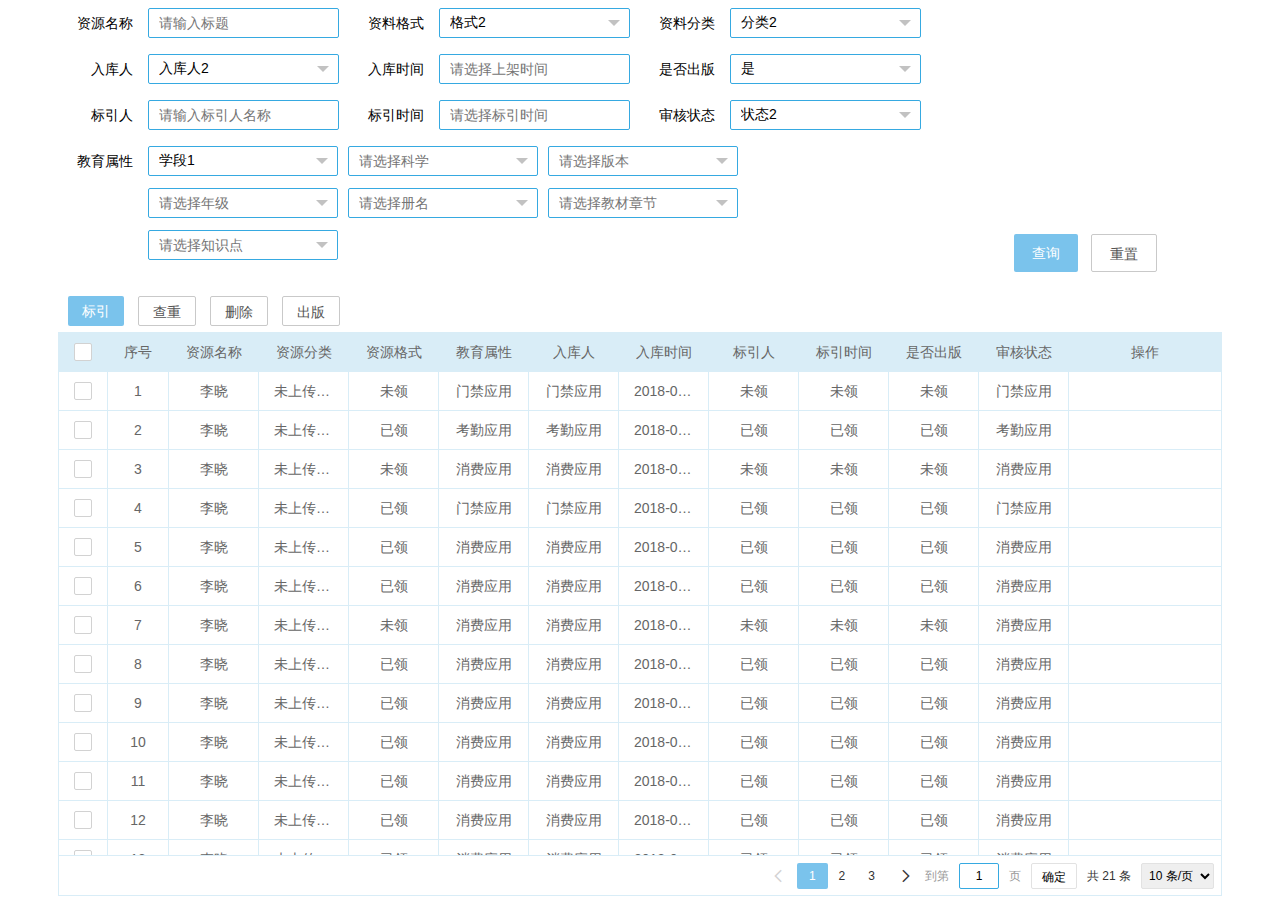
==== page/resourceJg.html @ ce1d3924 "Initial commit" ====
<!DOCTYPE html>
<html lang="en">
<head>
    <meta charset="UTF-8">
    <title>资源加工</title>
    <link rel="stylesheet" href="//at.alicdn.com/t/font_1492202_ne7g262sz6.css">
    <link rel="stylesheet" href="../css/layui.css"/>
    <link rel="stylesheet" href="../css/common.css"/>
    <style>
        body{
            overflow: hidden;
        }
        .table-content{
            padding: 0 50px;
        }
        .layui-form-item{
            margin-bottom: 0px;
        }
        .dFlex{
            display: flex;
        }
        .dFlex .flexOne{
            flex: 1;
        }
        .dFlex .flexOne .layui-input-inline{
            margin-bottom: 12px;
        }
        .search-div{
            position: relative;
            background: #fff;
            padding: 8px;
        }
        .tableDiv{
            background: #fff;
            padding: 0 8px;
        }
        .search-btn{
            text-align: center;
            position: absolute;
            width: 25%;
            bottom: 8px;
            right: 0;
        }
        .table-cz-btn{
            margin: 0 3px;
        }
        .iconarrow-double-up-class i,.iconarrow-double-down i{
            font-size: 20px;
            color: #999;
            vertical-align: middle;
            margin-right: 6px;
        }
        .iconarrow-double-down-class{
            display: none;
        }
        .layui-table-view,.layui-table{
            margin: 0;
        }
        .cz-btn{
            text-align: left;
            margin-top: 10px;
            background: #fff;
            padding: 6px 10px;
        }
        .cz-btn button.layui-btn{
            height: 30px;
            line-height: 30px;
            padding: 0 14px;
        }
    </style>
</head>
<body>
<div class="layui-tab-item layui-show">
    <div class="table-content ">
        <form class="layui-form layui-row" action="">
        <div class="search-div layui-row">
            <div class="layui-col-md9 layui-col-space10">
                    <div class="layui-col-md4">
                        <div class="layui-form-item">
                            <label class="layui-form-label">资源名称</label>
                            <div class="layui-input-block">
                                <input type="text" name="title" autocomplete="off" placeholder="请输入标题" class="layui-input">
                            </div>
                        </div>
                    </div>
                    <div class="layui-col-md4">
                        <div class="layui-form-item">
                            <label class="layui-form-label">资料格式</label>
                            <div class="layui-input-block">
                                <select name="interest" lay-filter="format">
                                    <option value=""></option>
                                    <option value="0">格式1</option>
                                    <option value="1" selected="">格式2</option>
                                    <option value="2">格式3</option>
                                    <option value="3">格式4</option>
                                    <option value="4">格式5</option>
                                </select>
                            </div>
                        </div>
                    </div>
                    <div class="layui-col-md4">
                        <div class="layui-form-item">
                            <label class="layui-form-label">资料分类</label>
                            <div class="layui-input-block">
                                <select name="interest" lay-filter="type">
                                    <option value=""></option>
                                    <option value="0">分类1</option>
                                    <option value="1" selected="">分类2</option>
                                    <option value="2">分类3</option>
                                    <option value="3">分类4</option>
                                    <option value="4">分类5</option>
                                </select>
                            </div>
                        </div>
                    </div>
                    <div class="layui-col-space10 clearfix form-hide">
                        <div class="layui-col-md4">
                            <div class="layui-form-item">
                                <label class="layui-form-label">入库人</label>
                                <div class="layui-input-block">
                                    <select name="interest" lay-filter="agent">
                                        <option value=""></option>
                                        <option value="0">入库人1</option>
                                        <option value="1" selected="">入库人2</option>
                                        <option value="2">入库人3</option>
                                        <option value="3">入库人4</option>
                                        <option value="4">入库人5</option>
                                    </select>
                                </div>
                            </div>
                        </div>
                        <div class="layui-col-md4">
                            <div class="layui-form-item">
                                <label class="layui-form-label">入库时间</label>
                                <div class="layui-input-block">
                                    <input type="text" name="date" placeholder="请选择上架时间" id="date1" autocomplete="off" class="layui-input">
                                </div>
                            </div>
                        </div>
                        <div class="layui-col-md4">
                            <div class="layui-form-item">
                                <label class="layui-form-label">是否出版</label>
                                <div class="layui-input-block">
                                    <select name="interest" lay-filter="examineState">
                                        <option value="">请选择</option>
                                        <option value="0" selected="">是</option>
                                        <option value="1">否</option>
                                    </select>
                                </div>
                            </div>
                        </div>
                        <div class="layui-col-md4">
                            <div class="layui-form-item">
                                <label class="layui-form-label">标引人</label>
                                <div class="layui-input-block">
                                    <input type="text" placeholder="请输入标引人名称" autocomplete="off" class="layui-input">
                                </div>
                            </div>
                        </div>
                        <div class="layui-col-md4">
                            <div class="layui-form-item">
                                <label class="layui-form-label">标引时间</label>
                                <div class="layui-input-block">
                                    <input type="text" name="date2" placeholder="请选择标引时间" id="date2" autocomplete="off" class="layui-input">
                                </div>
                            </div>
                        </div>
                        <div class="layui-col-md4">
                            <div class="layui-form-item">
                                <label class="layui-form-label">审核状态</label>
                                <div class="layui-input-block">
                                    <select name="interest" lay-filter="examineState">
                                        <option value=""></option>
                                        <option value="0">状态1</option>
                                        <option value="1" selected="">状态2</option>
                                        <option value="2">状态3</option>
                                        <option value="3">状态4</option>
                                        <option value="4">状态5</option>
                                    </select>
                                </div>
                            </div>
                        </div>
                        <div class="layui-col-md12">
                            <div class="layui-form-item dFlex">
                                <label class="layui-form-label">教育属性</label>
                                <div class="flexOne">
                                    <div class="layui-input-inline">
                                        <select name="quiz1">
                                            <option value="">请选择学段</option>
                                            <option value="1" selected="">学段1</option>
                                            <option value="2">学段2</option>
                                            <option value="3">学段3</option>
                                        </select>
                                    </div>
                                    <div class="layui-input-inline">
                                        <select name="quiz2">
                                            <option value="">请选择科学</option>
                                            <option value="1">科学1</option>
                                            <option value="2" disabled="">科学2</option>
                                            <option value="3">科学3</option>
                                            <option value="4">科学4</option>
                                            <option value="5">科学5</option>
                                        </select>
                                    </div>
                                    <div class="layui-input-inline">
                                        <select name="quiz3">
                                            <option value="">请选择版本</option>
                                            <option value="1">版本1</option>
                                            <option value="2">版本2</option>
                                            <option value="3">版本3</option>
                                        </select>
                                    </div>
                                    <div class="layui-input-inline">
                                        <select name="quiz4">
                                            <option value="">请选择年级</option>
                                            <option value="1">年级1</option>
                                            <option value="2">年级2</option>
                                            <option value="3">年级3</option>
                                        </select>
                                    </div>
                                    <div class="layui-input-inline">
                                        <select name="quiz5">
                                            <option value="">请选择册名</option>
                                            <option value="1">册名1</option>
                                            <option value="2">册名2</option>
                                            <option value="3">册名3</option>
                                        </select>
                                    </div>
                                    <div class="layui-input-inline">
                                        <select name="quiz6">
                                            <option value="">请选择教材章节</option>
                                            <option value="1">教材章节1</option>
                                            <option value="2">教材章节2</option>
                                            <option value="3">教材章节3</option>
                                        </select>
                                    </div>
                                    <div class="layui-input-inline">
                                        <select name="quiz7">
                                            <option value="">请选择知识点</option>
                                            <option value="1">知识点1</option>
                                            <option value="2">知识点2</option>
                                            <option value="3">知识点3</option>
                                        </select>
                                    </div>
                                </div>
                            </div>
                        </div>
                    </div>
            </div>
            <div class="search-btn layui-col-md3">
                <a href="javascript:void(0);" class="iconarrow-double-up-class"><i class="iconfont iconarrow-double-up"></i></a>
                <a href="javascript:void(0);" class="iconarrow-double-down-class"><i class="iconfont iconarrow-double-down"></i></a>
                <button type="submit" class="layui-btn layui-btn-normal" lay-submit="" lay-filter="demo1">查询</button>
                <button type="reset" class="layui-btn layui-btn-primary">重置</button>
            </div>
        </div>
        </form>
        <div class="tableDiv">
            <div class="cz-btn">
                <button type="button" class="layui-btn layui-btn-normal" id="by-btn">标引</button>
                <button type="button" class="layui-btn layui-btn-primary">查重</button>
                <button type="button" class="layui-btn layui-btn-primary" id="sc-btn">删除</button>
                <button type="button" class="layui-btn layui-btn-primary">出版</button>
            </div>
            <table id="layui-table" lay-filter="tableBox"  class="layui-table"></table>
        </div>
    </div>
</div>
<script src="../layui.all.js" charset="utf-8"></script>
<script src="../js/common.js" type="text/javascript" charset="utf-8"></script>
<script src="../js/jquery-1.4.4.min.js" type="text/javascript"></script>
<script type="text/html" id="barDemo">
    <a class="table-cz-btn" lay-event="select" onclick="toDetail()">
        <i class="iconfont iconxiangqing" title="详情" style="color: #51B4E4;font-size: 18px;vertical-align: middle"></i>
    </a>
    <a class="table-cz-btn" lay-event="select">
        <i class="iconfont iconyulan" title="预览" style="color: #51B4E4;font-size: 18px;vertical-align: middle"></i>
    </a>
</script>
<script>
    layui.use(['jquery', 'layer'], function(){
        var $ = layui.jquery //重点处
            ,form = layui.form
            ,layer = layui.layer
            ,layedit = layui.layedit
            ,element = layui.element
            ,table = layui.table  //表格，注意此处table必须是全局变量
            ,laydate = layui.laydate;
        //日期选择
        laydate.render({
            elem: '#date1'
            ,range:true
        });
        laydate.render({
            elem: '#date2'
            ,range:true
        });
        //表格参数
        var arr = [[
            {type:'checkbox'}
            ,{field: 'id', title: '序号',width:60}
            ,{field: 'name', title: '资源名称'}
            ,{field: 'status3', title: '资源分类'}
            ,{field: 'ylwl', title: '资源格式'}
            ,{field: 'ssyy', title: '教育属性'}
            ,{field: 'ssyy', title: '入库人'}
            ,{field: 'time', title: '入库时间'}
            ,{field: 'ylwl', title: '标引人'}
            ,{field: 'ylwl', title: '标引时间'}
            ,{field: 'ylwl', title: '是否出版'}
            ,{field: 'ssyy', title: '审核状态'}
            ,{fixed: 'right', title:'操作', width:150, align:'center', toolbar: '#barDemo'} //这里的toolbar值是模板元素的选择器
        ]];
        var limitArr =[10,20,30];
        var urls = '../tableJson.js';
        com.tableRender('#layui-table','tableId','full-53',limitArr,urls,arr);//加载表格,注意tableId是自定义的，在表格重载需要！！
        getHeight()

        //复选方法监听    自定义数组
        var ids = null;
        var flag = true
        table.on('checkbox(tableBox)', function(obj){
            if (flag){
                ids = $(".layui-laypage-limits").find("option:selected").val()
                flag = false
            }
            if(obj.checked==true){
                if(obj.type=='all'){
                    ids = $(".layui-laypage-limits").find("option:selected").val()
                    $("#by-btn").text("批量标引")
                    $("#sc-btn").text("批量删除")
                }else{
                    if (ids <= 0){
                        $("#by-btn").text("标引")
                        $("#sc-btn").text("删除")
                    } else{
                        $("#by-btn").text("批量标引")
                        $("#sc-btn").text("批量删除")
                    }
                    ids++
                }
            }else{
                if(obj.type=='all'){
                    ids = 0
                    $("#by-btn").text("标引")
                    $("#sc-btn").text("删除")
                }else{
                    ids--
                    console.log(ids)
                    if (ids >= 2){
                        $("#by-btn").text("批量标引")
                        $("#sc-btn").text("批量删除")
                    } else {
                        $("#by-btn").text("标引")
                        $("#sc-btn").text("删除")
                    }

                }
            }
        });
        //标引
        $("#by-btn").click(function(){
            var checkStatus = table.checkStatus('tableId');
            if(checkStatus.data == null || checkStatus.data == ""){
                parent.layer.msg('请选择至少一个数据进行标引',{icon: 5,anim: 6,time:2000});
                return false;
            }
            var id = checkStatus.data[0].id;
            var index = parent.layer.open({
                type:2,
                title:'标引',
                resize:false,//禁止拉伸
                area: ['80%', '78%'], //宽高
                content: "./page/auditProcess/firstTria.html"
            });
            parent.index_  = index;//传给子页面的值index
            parent.id_ = checkStatus.data[0].id;//传给子页面的数据id！！！！
        })
        //伸缩箭头
        $("body").on("click",'.iconarrow-double-up-class',function () {
            $(".form-hide").hide()
            $(this).hide()
            $(".iconarrow-double-down-class").show()
            getHeight()
        })
        $("body").on("click",'.iconarrow-double-down-class',function () {
            $(".form-hide").show()
            $(this).hide()
            $(".iconarrow-double-up-class").show()
            getHeight()
        })
        $(window).resize(function () {
            getHeight()
        })
    });
    function toDetail(){
        com.openMore("详情","./page/detail/detail.html",['80%', '80%'],"tableId");
    }
    //页面高度适配
    function getHeight() {
        $(".tableDiv .layui-table-view").height($(window).height()-72-$(".search-div").height());//表格高度
        $(".tableDiv .layui-table-view .layui-table-box").height($(window).height()-114-$(".search-div").height());//表格高度
        $(".tableDiv .layui-table-view .layui-table-body").height($(window).height()-150-$(".search-div").height());//表格高度
    }
</script>
</body>
</html>
---- css/layui.css ----
/** layui-v2.5.5 MIT License By https://www.layui.com */
 .layui-inline,img{display:inline-block;vertical-align:middle}h1,h2,h3,h4,h5,h6{font-weight:400}.layui-edge,.layui-header,.layui-inline,.layui-main{position:relative}.layui-body,.layui-edge,.layui-elip{overflow:hidden}.layui-btn,.layui-edge,.layui-inline,img{vertical-align:middle}.layui-btn,.layui-disabled,.layui-icon,.layui-unselect{-moz-user-select:none;-webkit-user-select:none;-ms-user-select:none}.layui-elip,.layui-form-checkbox span,.layui-form-pane .layui-form-label{text-overflow:ellipsis;white-space:nowrap}.layui-breadcrumb,.layui-tree-btnGroup{visibility:hidden}blockquote,body,button,dd,div,dl,dt,form,h1,h2,h3,h4,h5,h6,input,li,ol,p,pre,td,textarea,th,ul{margin:0;padding:0;-webkit-tap-highlight-color:rgba(0,0,0,0)}a:active,a:hover{outline:0}img{border:none}li{list-style:none}table{border-collapse:collapse;border-spacing:0}h4,h5,h6{font-size:100%}button,input,optgroup,option,select,textarea{font-family:inherit;font-size:inherit;font-style:inherit;font-weight:inherit;outline:0}pre{white-space:pre-wrap;white-space:-moz-pre-wrap;white-space:-pre-wrap;white-space:-o-pre-wrap;word-wrap:break-word}body{line-height:24px;font:14px Helvetica Neue,Helvetica,PingFang SC,Tahoma,Arial,sans-serif}hr{height:1px;margin:10px 0;border:0;clear:both}a{color:#333;text-decoration:none}a:hover{color:#777}a cite{font-style:normal;*cursor:pointer}.layui-border-box,.layui-border-box *{box-sizing:border-box}.layui-box,.layui-box *{box-sizing:content-box}.layui-clear{clear:both;*zoom:1}.layui-clear:after{content:'\20';clear:both;*zoom:1;display:block;height:0}.layui-inline{*display:inline;*zoom:1}.layui-edge{display:inline-block;width:0;height:0;border-width:6px;border-style:dashed;border-color:transparent}.layui-edge-top{top:-4px;border-bottom-color:#999;border-bottom-style:solid}.layui-edge-right{border-left-color:#999;border-left-style:solid}.layui-edge-bottom{top:2px;border-top-color:#999;border-top-style:solid}.layui-edge-left{border-right-color:#999;border-right-style:solid}.layui-disabled,.layui-disabled:hover{color:#d2d2d2!important;cursor:not-allowed!important}.layui-circle{border-radius:100%}.layui-show{display:block!important}.layui-hide{display:none!important}@font-face{font-family:layui-icon;src:url(../font/iconfont.eot?v=250);src:url(../font/iconfont.eot?v=250#iefix) format('embedded-opentype'),url(../font/iconfont.woff2?v=250) format('woff2'),url(../font/iconfont.woff?v=250) format('woff'),url(../font/iconfont.ttf?v=250) format('truetype'),url(../font/iconfont.svg?v=250#layui-icon) format('svg')}.layui-icon{font-family:layui-icon!important;font-size:16px;font-style:normal;-webkit-font-smoothing:antialiased;-moz-osx-font-smoothing:grayscale}.layui-icon-reply-fill:before{content:"\e611"}.layui-icon-set-fill:before{content:"\e614"}.layui-icon-menu-fill:before{content:"\e60f"}.layui-icon-search:before{content:"\e615"}.layui-icon-share:before{content:"\e641"}.layui-icon-set-sm:before{content:"\e620"}.layui-icon-engine:before{content:"\e628"}.layui-icon-close:before{content:"\1006"}.layui-icon-close-fill:before{content:"\1007"}.layui-icon-chart-screen:before{content:"\e629"}.layui-icon-star:before{content:"\e600"}.layui-icon-circle-dot:before{content:"\e617"}.layui-icon-chat:before{content:"\e606"}.layui-icon-release:before{content:"\e609"}.layui-icon-list:before{content:"\e60a"}.layui-icon-chart:before{content:"\e62c"}.layui-icon-ok-circle:before{content:"\1005"}.layui-icon-layim-theme:before{content:"\e61b"}.layui-icon-table:before{content:"\e62d"}.layui-icon-right:before{content:"\e602"}.layui-icon-left:before{content:"\e603"}.layui-icon-cart-simple:before{content:"\e698"}.layui-icon-face-cry:before{content:"\e69c"}.layui-icon-face-smile:before{content:"\e6af"}.layui-icon-survey:before{content:"\e6b2"}.layui-icon-tree:before{content:"\e62e"}.layui-icon-upload-circle:before{content:"\e62f"}.layui-icon-add-circle:before{content:"\e61f"}.layui-icon-download-circle:before{content:"\e601"}.layui-icon-templeate-1:before{content:"\e630"}.layui-icon-util:before{content:"\e631"}.layui-icon-face-surprised:before{content:"\e664"}.layui-icon-edit:before{content:"\e642"}.layui-icon-speaker:before{content:"\e645"}.layui-icon-down:before{content:"\e61a"}.layui-icon-file:before{content:"\e621"}.layui-icon-layouts:before{content:"\e632"}.layui-icon-rate-half:before{content:"\e6c9"}.layui-icon-add-circle-fine:before{content:"\e608"}.layui-icon-prev-circle:before{content:"\e633"}.layui-icon-read:before{content:"\e705"}.layui-icon-404:before{content:"\e61c"}.layui-icon-carousel:before{content:"\e634"}.layui-icon-help:before{content:"\e607"}.layui-icon-code-circle:before{content:"\e635"}.layui-icon-water:before{content:"\e636"}.layui-icon-username:before{content:"\e66f"}.layui-icon-find-fill:before{content:"\e670"}.layui-icon-about:before{content:"\e60b"}.layui-icon-location:before{content:"\e715"}.layui-icon-up:before{content:"\e619"}.layui-icon-pause:before{content:"\e651"}.layui-icon-date:before{content:"\e637"}.layui-icon-layim-uploadfile:before{content:"\e61d"}.layui-icon-delete:before{content:"\e640"}.layui-icon-play:before{content:"\e652"}.layui-icon-top:before{content:"\e604"}.layui-icon-friends:before{content:"\e612"}.layui-icon-refresh-3:before{content:"\e9aa"}.layui-icon-ok:before{content:"\e605"}.layui-icon-layer:before{content:"\e638"}.layui-icon-face-smile-fine:before{content:"\e60c"}.layui-icon-dollar:before{content:"\e659"}.layui-icon-group:before{content:"\e613"}.layui-icon-layim-download:before{content:"\e61e"}.layui-icon-picture-fine:before{content:"\e60d"}.layui-icon-link:before{content:"\e64c"}.layui-icon-diamond:before{content:"\e735"}.layui-icon-log:before{content:"\e60e"}.layui-icon-rate-solid:before{content:"\e67a"}.layui-icon-fonts-del:before{content:"\e64f"}.layui-icon-unlink:before{content:"\e64d"}.layui-icon-fonts-clear:before{content:"\e639"}.layui-icon-triangle-r:before{content:"\e623"}.layui-icon-circle:before{content:"\e63f"}.layui-icon-radio:before{content:"\e643"}.layui-icon-align-center:before{content:"\e647"}.layui-icon-align-right:before{content:"\e648"}.layui-icon-align-left:before{content:"\e649"}.layui-icon-loading-1:before{content:"\e63e"}.layui-icon-return:before{content:"\e65c"}.layui-icon-fonts-strong:before{content:"\e62b"}.layui-icon-upload:before{content:"\e67c"}.layui-icon-dialogue:before{content:"\e63a"}.layui-icon-video:before{content:"\e6ed"}.layui-icon-headset:before{content:"\e6fc"}.layui-icon-cellphone-fine:before{content:"\e63b"}.layui-icon-add-1:before{content:"\e654"}.layui-icon-face-smile-b:before{content:"\e650"}.layui-icon-fonts-html:before{content:"\e64b"}.layui-icon-form:before{content:"\e63c"}.layui-icon-cart:before{content:"\e657"}.layui-icon-camera-fill:before{content:"\e65d"}.layui-icon-tabs:before{content:"\e62a"}.layui-icon-fonts-code:before{content:"\e64e"}.layui-icon-fire:before{content:"\e756"}.layui-icon-set:before{content:"\e716"}.layui-icon-fonts-u:before{content:"\e646"}.layui-icon-triangle-d:before{content:"\e625"}.layui-icon-tips:before{content:"\e702"}.layui-icon-picture:before{content:"\e64a"}.layui-icon-more-vertical:before{content:"\e671"}.layui-icon-flag:before{content:"\e66c"}.layui-icon-loading:before{content:"\e63d"}.layui-icon-fonts-i:before{content:"\e644"}.layui-icon-refresh-1:before{content:"\e666"}.layui-icon-rmb:before{content:"\e65e"}.layui-icon-home:before{content:"\e68e"}.layui-icon-user:before{content:"\e770"}.layui-icon-notice:before{content:"\e667"}.layui-icon-login-weibo:before{content:"\e675"}.layui-icon-voice:before{content:"\e688"}.layui-icon-upload-drag:before{content:"\e681"}.layui-icon-login-qq:before{content:"\e676"}.layui-icon-snowflake:before{content:"\e6b1"}.layui-icon-file-b:before{content:"\e655"}.layui-icon-template:before{content:"\e663"}.layui-icon-auz:before{content:"\e672"}.layui-icon-console:before{content:"\e665"}.layui-icon-app:before{content:"\e653"}.layui-icon-prev:before{content:"\e65a"}.layui-icon-website:before{content:"\e7ae"}.layui-icon-next:before{content:"\e65b"}.layui-icon-component:before{content:"\e857"}.layui-icon-more:before{content:"\e65f"}.layui-icon-login-wechat:before{content:"\e677"}.layui-icon-shrink-right:before{content:"\e668"}.layui-icon-spread-left:before{content:"\e66b"}.layui-icon-camera:before{content:"\e660"}.layui-icon-note:before{content:"\e66e"}.layui-icon-refresh:before{content:"\e669"}.layui-icon-female:before{content:"\e661"}.layui-icon-male:before{content:"\e662"}.layui-icon-password:before{content:"\e673"}.layui-icon-senior:before{content:"\e674"}.layui-icon-theme:before{content:"\e66a"}.layui-icon-tread:before{content:"\e6c5"}.layui-icon-praise:before{content:"\e6c6"}.layui-icon-star-fill:before{content:"\e658"}.layui-icon-rate:before{content:"\e67b"}.layui-icon-template-1:before{content:"\e656"}.layui-icon-vercode:before{content:"\e679"}.layui-icon-cellphone:before{content:"\e678"}.layui-icon-screen-full:before{content:"\e622"}.layui-icon-screen-restore:before{content:"\e758"}.layui-icon-cols:before{content:"\e610"}.layui-icon-export:before{content:"\e67d"}.layui-icon-print:before{content:"\e66d"}.layui-icon-slider:before{content:"\e714"}.layui-icon-addition:before{content:"\e624"}.layui-icon-subtraction:before{content:"\e67e"}.layui-icon-service:before{content:"\e626"}.layui-icon-transfer:before{content:"\e691"}.layui-main{width:1140px;margin:0 auto}.layui-header{z-index:1000;height:60px}.layui-header a:hover{transition:all .5s;-webkit-transition:all .5s}.layui-side{position:fixed;left:0;top:0;bottom:0;z-index:999;width:200px;overflow-x:hidden}.layui-side-scroll{position:relative;width:220px;height:100%;overflow-x:hidden}.layui-body{position:absolute;left:200px;right:0;top:0;bottom:0;z-index:998;width:auto;overflow-y:auto;box-sizing:border-box}.layui-layout-body{overflow:hidden}.layui-layout-admin .layui-header{background-color:#23262E}.layui-layout-admin .layui-side{top:60px;width:200px;overflow-x:hidden}.layui-layout-admin .layui-body{position:fixed;top:60px;bottom:44px}.layui-layout-admin .layui-main{width:auto;margin:0 15px}.layui-layout-admin .layui-footer{position:fixed;left:200px;right:0;bottom:0;height:44px;line-height:44px;padding:0 15px;background-color:#eee}.layui-layout-admin .layui-logo{position:absolute;left:0;top:0;width:200px;height:100%;line-height:60px;text-align:center;color:#009688;font-size:16px}.layui-layout-admin .layui-header .layui-nav{background:0 0}.layui-layout-left{position:absolute!important;left:200px;top:0}.layui-layout-right{position:absolute!important;right:0;top:0}.layui-container{position:relative;margin:0 auto;padding:0 15px;box-sizing:border-box}.layui-fluid{position:relative;margin:0 auto;padding:0 15px}.layui-row:after,.layui-row:before{content:'';display:block;clear:both}.layui-col-lg1,.layui-col-lg10,.layui-col-lg11,.layui-col-lg12,.layui-col-lg2,.layui-col-lg3,.layui-col-lg4,.layui-col-lg5,.layui-col-lg6,.layui-col-lg7,.layui-col-lg8,.layui-col-lg9,.layui-col-md1,.layui-col-md10,.layui-col-md11,.layui-col-md12,.layui-col-md2,.layui-col-md3,.layui-col-md4,.layui-col-md5,.layui-col-md6,.layui-col-md7,.layui-col-md8,.layui-col-md9,.layui-col-sm1,.layui-col-sm10,.layui-col-sm11,.layui-col-sm12,.layui-col-sm2,.layui-col-sm3,.layui-col-sm4,.layui-col-sm5,.layui-col-sm6,.layui-col-sm7,.layui-col-sm8,.layui-col-sm9,.layui-col-xs1,.layui-col-xs10,.layui-col-xs11,.layui-col-xs12,.layui-col-xs2,.layui-col-xs3,.layui-col-xs4,.layui-col-xs5,.layui-col-xs6,.layui-col-xs7,.layui-col-xs8,.layui-col-xs9{position:relative;display:block;box-sizing:border-box}.layui-col-xs1,.layui-col-xs10,.layui-col-xs11,.layui-col-xs12,.layui-col-xs2,.layui-col-xs3,.layui-col-xs4,.layui-col-xs5,.layui-col-xs6,.layui-col-xs7,.layui-col-xs8,.layui-col-xs9{float:left}.layui-col-xs1{width:8.33333333%}.layui-col-xs2{width:16.66666667%}.layui-col-xs3{width:25%}.layui-col-xs4{width:33.33333333%}.layui-col-xs5{width:41.66666667%}.layui-col-xs6{width:50%}.layui-col-xs7{width:58.33333333%}.layui-col-xs8{width:66.66666667%}.layui-col-xs9{width:75%}.layui-col-xs10{width:83.33333333%}.layui-col-xs11{width:91.66666667%}.layui-col-xs12{width:100%}.layui-col-xs-offset1{margin-left:8.33333333%}.layui-col-xs-offset2{margin-left:16.66666667%}.layui-col-xs-offset3{margin-left:25%}.layui-col-xs-offset4{margin-left:33.33333333%}.layui-col-xs-offset5{margin-left:41.66666667%}.layui-col-xs-offset6{margin-left:50%}.layui-col-xs-offset7{margin-left:58.33333333%}.layui-col-xs-offset8{margin-left:66.66666667%}.layui-col-xs-offset9{margin-left:75%}.layui-col-xs-offset10{margin-left:83.33333333%}.layui-col-xs-offset11{margin-left:91.66666667%}.layui-col-xs-offset12{margin-left:100%}@media screen and (max-width:768px){.layui-hide-xs{display:none!important}.layui-show-xs-block{display:block!important}.layui-show-xs-inline{display:inline!important}.layui-show-xs-inline-block{display:inline-block!important}}@media screen and (min-width:768px){.layui-container{width:750px}.layui-hide-sm{display:none!important}.layui-show-sm-block{display:block!important}.layui-show-sm-inline{display:inline!important}.layui-show-sm-inline-block{display:inline-block!important}.layui-col-sm1,.layui-col-sm10,.layui-col-sm11,.layui-col-sm12,.layui-col-sm2,.layui-col-sm3,.layui-col-sm4,.layui-col-sm5,.layui-col-sm6,.layui-col-sm7,.layui-col-sm8,.layui-col-sm9{float:left}.layui-col-sm1{width:8.33333333%}.layui-col-sm2{width:16.66666667%}.layui-col-sm3{width:25%}.layui-col-sm4{width:33.33333333%}.layui-col-sm5{width:41.66666667%}.layui-col-sm6{width:50%}.layui-col-sm7{width:58.33333333%}.layui-col-sm8{width:66.66666667%}.layui-col-sm9{width:75%}.layui-col-sm10{width:83.33333333%}.layui-col-sm11{width:91.66666667%}.layui-col-sm12{width:100%}.layui-col-sm-offset1{margin-left:8.33333333%}.layui-col-sm-offset2{margin-left:16.66666667%}.layui-col-sm-offset3{margin-left:25%}.layui-col-sm-offset4{margin-left:33.33333333%}.layui-col-sm-offset5{margin-left:41.66666667%}.layui-col-sm-offset6{margin-left:50%}.layui-col-sm-offset7{margin-left:58.33333333%}.layui-col-sm-offset8{margin-left:66.66666667%}.layui-col-sm-offset9{margin-left:75%}.layui-col-sm-offset10{margin-left:83.33333333%}.layui-col-sm-offset11{margin-left:91.66666667%}.layui-col-sm-offset12{margin-left:100%}}@media screen and (min-width:992px){.layui-container{width:970px}.layui-hide-md{display:none!important}.layui-show-md-block{display:block!important}.layui-show-md-inline{display:inline!important}.layui-show-md-inline-block{display:inline-block!important}.layui-col-md1,.layui-col-md10,.layui-col-md11,.layui-col-md12,.layui-col-md2,.layui-col-md3,.layui-col-md4,.layui-col-md5,.layui-col-md6,.layui-col-md7,.layui-col-md8,.layui-col-md9{float:left}.layui-col-md1{width:8.33333333%}.layui-col-md2{width:16.66666667%}.layui-col-md3{width:25%}.layui-col-md4{width:33.33333333%}.layui-col-md5{width:41.66666667%}.layui-col-md6{width:50%}.layui-col-md7{width:58.33333333%}.layui-col-md8{width:66.66666667%}.layui-col-md9{width:75%}.layui-col-md10{width:83.33333333%}.layui-col-md11{width:91.66666667%}.layui-col-md12{width:100%}.layui-col-md-offset1{margin-left:8.33333333%}.layui-col-md-offset2{margin-left:16.66666667%}.layui-col-md-offset3{margin-left:25%}.layui-col-md-offset4{margin-left:33.33333333%}.layui-col-md-offset5{margin-left:41.66666667%}.layui-col-md-offset6{margin-left:50%}.layui-col-md-offset7{margin-left:58.33333333%}.layui-col-md-offset8{margin-left:66.66666667%}.layui-col-md-offset9{margin-left:75%}.layui-col-md-offset10{margin-left:83.33333333%}.layui-col-md-offset11{margin-left:91.66666667%}.layui-col-md-offset12{margin-left:100%}}@media screen and (min-width:1200px){.layui-container{width:1170px}.layui-hide-lg{display:none!important}.layui-show-lg-block{display:block!important}.layui-show-lg-inline{display:inline!important}.layui-show-lg-inline-block{display:inline-block!important}.layui-col-lg1,.layui-col-lg10,.layui-col-lg11,.layui-col-lg12,.layui-col-lg2,.layui-col-lg3,.layui-col-lg4,.layui-col-lg5,.layui-col-lg6,.layui-col-lg7,.layui-col-lg8,.layui-col-lg9{float:left}.layui-col-lg1{width:8.33333333%}.layui-col-lg2{width:16.66666667%}.layui-col-lg3{width:25%}.layui-col-lg4{width:33.33333333%}.layui-col-lg5{width:41.66666667%}.layui-col-lg6{width:50%}.layui-col-lg7{width:58.33333333%}.layui-col-lg8{width:66.66666667%}.layui-col-lg9{width:75%}.layui-col-lg10{width:83.33333333%}.layui-col-lg11{width:91.66666667%}.layui-col-lg12{width:100%}.layui-col-lg-offset1{margin-left:8.33333333%}.layui-col-lg-offset2{margin-left:16.66666667%}.layui-col-lg-offset3{margin-left:25%}.layui-col-lg-offset4{margin-left:33.33333333%}.layui-col-lg-offset5{margin-left:41.66666667%}.layui-col-lg-offset6{margin-left:50%}.layui-col-lg-offset7{margin-left:58.33333333%}.layui-col-lg-offset8{margin-left:66.66666667%}.layui-col-lg-offset9{margin-left:75%}.layui-col-lg-offset10{margin-left:83.33333333%}.layui-col-lg-offset11{margin-left:91.66666667%}.layui-col-lg-offset12{margin-left:100%}}.layui-col-space1{margin:-.5px}.layui-col-space1>*{padding:.5px}.layui-col-space3{margin:-1.5px}.layui-col-space3>*{padding:1.5px}.layui-col-space5{margin:-2.5px}.layui-col-space5>*{padding:2.5px}.layui-col-space8{margin:-3.5px}.layui-col-space8>*{padding:3.5px}.layui-col-space10{margin:-5px}.layui-col-space10>*{padding:5px}.layui-col-space12{margin:-6px}.layui-col-space12>*{padding:6px}.layui-col-space15{margin:-7.5px}.layui-col-space15>*{padding:7.5px}.layui-col-space18{margin:-9px}.layui-col-space18>*{padding:9px}.layui-col-space20{margin:-10px}.layui-col-space20>*{padding:10px}.layui-col-space22{margin:-11px}.layui-col-space22>*{padding:11px}.layui-col-space25{margin:-12.5px}.layui-col-space25>*{padding:12.5px}.layui-col-space30{margin:-15px}.layui-col-space30>*{padding:15px}.layui-btn,.layui-input,.layui-select,.layui-textarea,.layui-upload-button{outline:0;-webkit-appearance:none;transition:all .3s;-webkit-transition:all .3s;box-sizing:border-box}.layui-elem-quote{margin-bottom:10px;padding:15px;line-height:22px;border-left:5px solid #009688;border-radius:0 2px 2px 0;background-color:#f2f2f2}.layui-quote-nm{border-style:solid;border-width:1px 1px 1px 5px;background:0 0}.layui-elem-field{margin-bottom:10px;padding:0;border-width:1px;border-style:solid}.layui-elem-field legend{margin-left:20px;padding:0 10px;font-size:20px;font-weight:300}.layui-field-title{margin:10px 0 20px;border-width:1px 0 0}.layui-field-box{padding:10px 15px}.layui-field-title .layui-field-box{padding:10px 0}.layui-progress{position:relative;height:6px;border-radius:20px;background-color:#e2e2e2}.layui-progress-bar{position:absolute;left:0;top:0;width:0;max-width:100%;height:6px;border-radius:20px;text-align:right;background-color:#5FB878;transition:all .3s;-webkit-transition:all .3s}.layui-progress-big,.layui-progress-big .layui-progress-bar{height:18px;line-height:18px}.layui-progress-text{position:relative;top:-20px;line-height:18px;font-size:12px;color:#666}.layui-progress-big .layui-progress-text{position:static;padding:0 10px;color:#fff}.layui-collapse{border-width:1px;border-style:solid;border-radius:2px}.layui-colla-content,.layui-colla-item{border-top-width:1px;border-top-style:solid}.layui-colla-item:first-child{border-top:none}.layui-colla-title{position:relative;height:42px;line-height:42px;padding:0 15px 0 35px;color:#333;background-color:#f2f2f2;cursor:pointer;font-size:14px;overflow:hidden}.layui-colla-content{display:none;padding:10px 15px;line-height:22px;color:#666}.layui-colla-icon{position:absolute;left:15px;top:0;font-size:14px}.layui-card{margin-bottom:15px;border-radius:2px;background-color:#fff;box-shadow:0 1px 2px 0 rgba(0,0,0,.05)}.layui-card:last-child{margin-bottom:0}.layui-card-header{position:relative;height:42px;line-height:42px;padding:0 15px;border-bottom:1px solid #f6f6f6;color:#333;border-radius:2px 2px 0 0;font-size:14px}.layui-bg-black,.layui-bg-blue,.layui-bg-cyan,.layui-bg-green,.layui-bg-orange,.layui-bg-red{color:#fff!important}.layui-card-body{position:relative;padding:10px 15px;line-height:24px}.layui-card-body[pad15]{padding:15px}.layui-card-body[pad20]{padding:20px}.layui-card-body .layui-table{margin:5px 0}.layui-card .layui-tab{margin:0}.layui-panel-window{position:relative;padding:15px;border-radius:0;border-top:5px solid #E6E6E6;background-color:#fff}.layui-auxiliar-moving{position:fixed;left:0;right:0;top:0;bottom:0;width:100%;height:100%;background:0 0;z-index:9999999999}.layui-form-label,.layui-form-mid,.layui-form-select,.layui-input-block,.layui-input-inline,.layui-textarea{position:relative}.layui-bg-red{background-color:#FF5722!important}.layui-bg-orange{background-color:#FFB800!important}.layui-bg-green{background-color:#009688!important}.layui-bg-cyan{background-color:#2F4056!important}.layui-bg-blue{background-color:#1E9FFF!important}.layui-bg-black{background-color:#393D49!important}.layui-bg-gray{background-color:#eee!important;color:#666!important}.layui-badge-rim,.layui-colla-content,.layui-colla-item,.layui-collapse,.layui-elem-field,.layui-form-pane .layui-form-item[pane],.layui-form-pane .layui-form-label,.layui-input,.layui-layedit,.layui-layedit-tool,.layui-quote-nm,.layui-select,.layui-tab-bar,.layui-tab-card,.layui-tab-title,.layui-tab-title .layui-this:after,.layui-textarea{border-color:#e6e6e6}.layui-timeline-item:before,hr{background-color:#e6e6e6}.layui-text{line-height:22px;font-size:14px;color:#666}.layui-text h1,.layui-text h2,.layui-text h3{font-weight:500;color:#333}.layui-text h1{font-size:30px}.layui-text h2{font-size:24px}.layui-text h3{font-size:18px}.layui-text a:not(.layui-btn){color:#01AAED}.layui-text a:not(.layui-btn):hover{text-decoration:underline}.layui-text ul{padding:5px 0 5px 15px}.layui-text ul li{margin-top:5px;list-style-type:disc}.layui-text em,.layui-word-aux{color:#999!important;padding:0 5px!important}.layui-btn{display:inline-block;height:38px;line-height:38px;padding:0 18px;background-color:#009688;color:#fff;white-space:nowrap;text-align:center;font-size:14px;border:none;border-radius:2px;cursor:pointer}.layui-btn:hover{opacity:.8;filter:alpha(opacity=80);color:#fff}.layui-btn:active{opacity:1;filter:alpha(opacity=100)}.layui-btn+.layui-btn{margin-left:10px}.layui-btn-container{font-size:0}.layui-btn-container .layui-btn{margin-right:10px;margin-bottom:10px}.layui-btn-container .layui-btn+.layui-btn{margin-left:0}.layui-table .layui-btn-container .layui-btn{margin-bottom:9px}.layui-btn-radius{border-radius:100px}.layui-btn .layui-icon{margin-right:3px;font-size:18px;vertical-align:bottom;vertical-align:middle\9}.layui-btn-primary{border:1px solid #C9C9C9;background-color:#fff;color:#555}.layui-btn-primary:hover{border-color:#009688;color:#333}.layui-btn-normal{background-color:#1E9FFF}.layui-btn-warm{background-color:#FFB800}.layui-btn-danger{background-color:#FF5722}.layui-btn-checked{background-color:#5FB878}.layui-btn-disabled,.layui-btn-disabled:active,.layui-btn-disabled:hover{border:1px solid #e6e6e6;background-color:#FBFBFB;color:#C9C9C9;cursor:not-allowed;opacity:1}.layui-btn-lg{height:44px;line-height:44px;padding:0 25px;font-size:16px}.layui-btn-sm{height:30px;line-height:30px;padding:0 10px;font-size:12px}.layui-btn-sm i{font-size:16px!important}.layui-btn-xs{height:22px;line-height:22px;padding:0 5px;font-size:12px}.layui-btn-xs i{font-size:14px!important}.layui-btn-group{display:inline-block;vertical-align:middle;font-size:0}.layui-btn-group .layui-btn{margin-left:0!important;margin-right:0!important;border-left:1px solid rgba(255,255,255,.5);border-radius:0}.layui-btn-group .layui-btn-primary{border-left:none}.layui-btn-group .layui-btn-primary:hover{border-color:#C9C9C9;color:#009688}.layui-btn-group .layui-btn:first-child{border-left:none;border-radius:2px 0 0 2px}.layui-btn-group .layui-btn-primary:first-child{border-left:1px solid #c9c9c9}.layui-btn-group .layui-btn:last-child{border-radius:0 2px 2px 0}.layui-btn-group .layui-btn+.layui-btn{margin-left:0}.layui-btn-group+.layui-btn-group{margin-left:10px}.layui-btn-fluid{width:100%}.layui-input,.layui-select,.layui-textarea{height:38px;line-height:1.3;line-height:38px\9;border-width:1px;border-style:solid;background-color:#fff;border-radius:2px}.layui-input::-webkit-input-placeholder,.layui-select::-webkit-input-placeholder,.layui-textarea::-webkit-input-placeholder{line-height:1.3}.layui-input,.layui-textarea{display:block;width:100%;padding-left:10px}.layui-input:hover,.layui-textarea:hover{border-color:#D2D2D2!important}.layui-input:focus,.layui-textarea:focus{border-color:#C9C9C9!important}.layui-textarea{min-height:100px;height:auto;line-height:20px;padding:6px 10px;resize:vertical}.layui-select{padding:0 10px}.layui-form input[type=checkbox],.layui-form input[type=radio],.layui-form select{display:none}.layui-form [lay-ignore]{display:initial}.layui-form-item{margin-bottom:15px;clear:both;*zoom:1}.layui-form-item:after{content:'\20';clear:both;*zoom:1;display:block;height:0}.layui-form-label{float:left;display:block;padding:9px 15px;width:80px;font-weight:400;line-height:20px;text-align:right}.layui-form-label-col{display:block;float:none;padding:9px 0;line-height:20px;text-align:left}.layui-form-item .layui-inline{margin-bottom:5px;margin-right:10px}.layui-input-block{margin-left:110px;min-height:36px}.layui-input-inline{display:inline-block;vertical-align:middle}.layui-form-item .layui-input-inline{float:left;width:190px;margin-right:10px}.layui-form-text .layui-input-inline{width:auto}.layui-form-mid{float:left;display:block;padding:9px 0!important;line-height:20px;margin-right:10px}.layui-form-danger+.layui-form-select .layui-input,.layui-form-danger:focus{border-color:#FF5722!important}.layui-form-select .layui-input{padding-right:30px;cursor:pointer}.layui-form-select .layui-edge{position:absolute;right:10px;top:50%;margin-top:-3px;cursor:pointer;border-width:6px;border-top-color:#c2c2c2;border-top-style:solid;transition:all .3s;-webkit-transition:all .3s}.layui-form-select dl{display:none;position:absolute;left:0;top:42px;padding:5px 0;z-index:899;min-width:100%;border:1px solid #d2d2d2;max-height:300px;overflow-y:auto;background-color:#fff;border-radius:2px;box-shadow:0 2px 4px rgba(0,0,0,.12);box-sizing:border-box}.layui-form-select dl dd,.layui-form-select dl dt{padding:0 10px;line-height:36px;white-space:nowrap;overflow:hidden;text-overflow:ellipsis}.layui-form-select dl dt{font-size:12px;color:#999}.layui-form-select dl dd{cursor:pointer}.layui-form-select dl dd:hover{background-color:#f2f2f2;-webkit-transition:.5s all;transition:.5s all}.layui-form-select .layui-select-group dd{padding-left:20px}.layui-form-select dl dd.layui-select-tips{padding-left:10px!important;color:#999}.layui-form-select dl dd.layui-this{background-color:#5FB878;color:#fff}.layui-form-checkbox,.layui-form-select dl dd.layui-disabled{background-color:#fff}.layui-form-selected dl{display:block}.layui-form-checkbox,.layui-form-checkbox *,.layui-form-switch{display:inline-block;vertical-align:middle}.layui-form-selected .layui-edge{margin-top:-9px;-webkit-transform:rotate(180deg);transform:rotate(180deg);margin-top:-3px\9}:root .layui-form-selected .layui-edge{margin-top:-9px\0/IE9}.layui-form-selectup dl{top:auto;bottom:42px}.layui-select-none{margin:5px 0;text-align:center;color:#999}.layui-select-disabled .layui-disabled{border-color:#eee!important}.layui-select-disabled .layui-edge{border-top-color:#d2d2d2}.layui-form-checkbox{position:relative;height:30px;line-height:30px;margin-right:10px;padding-right:30px;cursor:pointer;font-size:0;-webkit-transition:.1s linear;transition:.1s linear;box-sizing:border-box}.layui-form-checkbox span{padding:0 10px;height:100%;font-size:14px;border-radius:2px 0 0 2px;background-color:#d2d2d2;color:#fff;overflow:hidden}.layui-form-checkbox:hover span{background-color:#c2c2c2}.layui-form-checkbox i{position:absolute;right:0;top:0;width:30px;height:28px;border:1px solid #d2d2d2;border-left:none;border-radius:0 2px 2px 0;color:#fff;font-size:20px;text-align:center}.layui-form-checkbox:hover i{border-color:#c2c2c2;color:#c2c2c2}.layui-form-checked,.layui-form-checked:hover{border-color:#5FB878}.layui-form-checked span,.layui-form-checked:hover span{background-color:#5FB878}.layui-form-checked i,.layui-form-checked:hover i{color:#5FB878}.layui-form-item .layui-form-checkbox{margin-top:4px}.layui-form-checkbox[lay-skin=primary]{height:auto!important;line-height:normal!important;min-width:18px;min-height:18px;border:none!important;margin-right:0;padding-left:28px;padding-right:0;background:0 0}.layui-form-checkbox[lay-skin=primary] span{padding-left:0;padding-right:15px;line-height:18px;background:0 0;color:#666}.layui-form-checkbox[lay-skin=primary] i{right:auto;left:0;width:16px;height:16px;line-height:16px;border:1px solid #d2d2d2;font-size:12px;border-radius:2px;background-color:#fff;-webkit-transition:.1s linear;transition:.1s linear}.layui-form-checkbox[lay-skin=primary]:hover i{border-color:#5FB878;color:#fff}.layui-form-checked[lay-skin=primary] i{border-color:#5FB878!important;background-color:#5FB878;color:#fff}.layui-checkbox-disbaled[lay-skin=primary] span{background:0 0!important;color:#c2c2c2}.layui-checkbox-disbaled[lay-skin=primary]:hover i{border-color:#d2d2d2}.layui-form-item .layui-form-checkbox[lay-skin=primary]{margin-top:10px}.layui-form-switch{position:relative;height:22px;line-height:22px;min-width:35px;padding:0 5px;margin-top:8px;border:1px solid #d2d2d2;border-radius:20px;cursor:pointer;background-color:#fff;-webkit-transition:.1s linear;transition:.1s linear}.layui-form-switch i{position:absolute;left:5px;top:3px;width:16px;height:16px;border-radius:20px;background-color:#d2d2d2;-webkit-transition:.1s linear;transition:.1s linear}.layui-form-switch em{position:relative;top:0;width:25px;margin-left:21px;padding:0!important;text-align:center!important;color:#999!important;font-style:normal!important;font-size:12px}.layui-form-onswitch{border-color:#5FB878;background-color:#5FB878}.layui-checkbox-disbaled,.layui-checkbox-disbaled i{border-color:#e2e2e2!important}.layui-form-onswitch i{left:100%;margin-left:-21px;background-color:#fff}.layui-form-onswitch em{margin-left:5px;margin-right:21px;color:#fff!important}.layui-checkbox-disbaled span{background-color:#e2e2e2!important}.layui-checkbox-disbaled:hover i{color:#fff!important}[lay-radio]{display:none}.layui-form-radio,.layui-form-radio *{display:inline-block;vertical-align:middle}.layui-form-radio{line-height:28px;margin:6px 10px 0 0;padding-right:10px;cursor:pointer;font-size:0}.layui-form-radio *{font-size:14px}.layui-form-radio>i{margin-right:8px;font-size:22px;color:#c2c2c2}.layui-form-radio>i:hover,.layui-form-radioed>i{color:#5FB878}.layui-radio-disbaled>i{color:#e2e2e2!important}.layui-form-pane .layui-form-label{width:110px;padding:8px 15px;height:38px;line-height:20px;border-width:1px;border-style:solid;border-radius:2px 0 0 2px;text-align:center;background-color:#FBFBFB;overflow:hidden;box-sizing:border-box}.layui-form-pane .layui-input-inline{margin-left:-1px}.layui-form-pane .layui-input-block{margin-left:110px;left:-1px}.layui-form-pane .layui-input{border-radius:0 2px 2px 0}.layui-form-pane .layui-form-text .layui-form-label{float:none;width:100%;border-radius:2px;box-sizing:border-box;text-align:left}.layui-form-pane .layui-form-text .layui-input-inline{display:block;margin:0;top:-1px;clear:both}.layui-form-pane .layui-form-text .layui-input-block{margin:0;left:0;top:-1px}.layui-form-pane .layui-form-text .layui-textarea{min-height:100px;border-radius:0 0 2px 2px}.layui-form-pane .layui-form-checkbox{margin:4px 0 4px 10px}.layui-form-pane .layui-form-radio,.layui-form-pane .layui-form-switch{margin-top:6px;margin-left:10px}.layui-form-pane .layui-form-item[pane]{position:relative;border-width:1px;border-style:solid}.layui-form-pane .layui-form-item[pane] .layui-form-label{position:absolute;left:0;top:0;height:100%;border-width:0 1px 0 0}.layui-form-pane .layui-form-item[pane] .layui-input-inline{margin-left:110px}@media screen and (max-width:450px){.layui-form-item .layui-form-label{text-overflow:ellipsis;overflow:hidden;white-space:nowrap}.layui-form-item .layui-inline{display:block;margin-right:0;margin-bottom:20px;clear:both}.layui-form-item .layui-inline:after{content:'\20';clear:both;display:block;height:0}.layui-form-item .layui-input-inline{display:block;float:none;left:-3px;width:auto;margin:0 0 10px 112px}.layui-form-item .layui-input-inline+.layui-form-mid{margin-left:110px;top:-5px;padding:0}.layui-form-item .layui-form-checkbox{margin-right:5px;margin-bottom:5px}}.layui-layedit{border-width:1px;border-style:solid;border-radius:2px}.layui-layedit-tool{padding:3px 5px;border-bottom-width:1px;border-bottom-style:solid;font-size:0}.layedit-tool-fixed{position:fixed;top:0;border-top:1px solid #e2e2e2}.layui-layedit-tool .layedit-tool-mid,.layui-layedit-tool .layui-icon{display:inline-block;vertical-align:middle;text-align:center;font-size:14px}.layui-layedit-tool .layui-icon{position:relative;width:32px;height:30px;line-height:30px;margin:3px 5px;color:#777;cursor:pointer;border-radius:2px}.layui-layedit-tool .layui-icon:hover{color:#393D49}.layui-layedit-tool .layui-icon:active{color:#000}.layui-layedit-tool .layedit-tool-active{background-color:#e2e2e2;color:#000}.layui-layedit-tool .layui-disabled,.layui-layedit-tool .layui-disabled:hover{color:#d2d2d2;cursor:not-allowed}.layui-layedit-tool .layedit-tool-mid{width:1px;height:18px;margin:0 10px;background-color:#d2d2d2}.layedit-tool-html{width:50px!important;font-size:30px!important}.layedit-tool-b,.layedit-tool-code,.layedit-tool-help{font-size:16px!important}.layedit-tool-d,.layedit-tool-face,.layedit-tool-image,.layedit-tool-unlink{font-size:18px!important}.layedit-tool-image input{position:absolute;font-size:0;left:0;top:0;width:100%;height:100%;opacity:.01;filter:Alpha(opacity=1);cursor:pointer}.layui-layedit-iframe iframe{display:block;width:100%}#LAY_layedit_code{overflow:hidden}.layui-laypage{display:inline-block;*display:inline;*zoom:1;vertical-align:middle;margin:10px 0;font-size:0}.layui-laypage>a:first-child,.layui-laypage>a:first-child em{border-radius:2px 0 0 2px}.layui-laypage>a:last-child,.layui-laypage>a:last-child em{border-radius:0 2px 2px 0}.layui-laypage>:first-child{margin-left:0!important}.layui-laypage>:last-child{margin-right:0!important}.layui-laypage a,.layui-laypage button,.layui-laypage input,.layui-laypage select,.layui-laypage span{border:1px solid #e2e2e2}.layui-laypage a,.layui-laypage span{display:inline-block;*display:inline;*zoom:1;vertical-align:middle;padding:0 15px;height:28px;line-height:28px;margin:0 -1px 5px 0;background-color:#fff;color:#333;font-size:12px}.layui-flow-more a *,.layui-laypage input,.layui-table-view select[lay-ignore]{display:inline-block}.layui-laypage a:hover{color:#009688}.layui-laypage em{font-style:normal}.layui-laypage .layui-laypage-spr{color:#999;font-weight:700}.layui-laypage a{text-decoration:none}.layui-laypage .layui-laypage-curr{position:relative}.layui-laypage .layui-laypage-curr em{position:relative;color:#fff}.layui-laypage .layui-laypage-curr .layui-laypage-em{position:absolute;left:-1px;top:-1px;padding:1px;width:100%;height:100%;background-color:#009688}.layui-laypage-em{border-radius:2px}.layui-laypage-next em,.layui-laypage-prev em{font-family:Sim sun;font-size:16px}.layui-laypage .layui-laypage-count,.layui-laypage .layui-laypage-limits,.layui-laypage .layui-laypage-refresh,.layui-laypage .layui-laypage-skip{margin-left:10px;margin-right:10px;padding:0;border:none}.layui-laypage .layui-laypage-limits,.layui-laypage .layui-laypage-refresh{vertical-align:top}.layui-laypage .layui-laypage-refresh i{font-size:18px;cursor:pointer}.layui-laypage select{height:22px;padding:3px;border-radius:2px;cursor:pointer}.layui-laypage .layui-laypage-skip{height:30px;line-height:30px;color:#999}.layui-laypage button,.layui-laypage input{height:30px;line-height:30px;border-radius:2px;vertical-align:top;background-color:#fff;box-sizing:border-box}.layui-laypage input{width:40px;margin:0 10px;padding:0 3px;text-align:center}.layui-laypage input:focus,.layui-laypage select:focus{border-color:#009688!important}.layui-laypage button{margin-left:10px;padding:0 10px;cursor:pointer}.layui-table,.layui-table-view{margin:10px 0}.layui-flow-more{margin:10px 0;text-align:center;color:#999;font-size:14px}.layui-flow-more a{height:32px;line-height:32px}.layui-flow-more a *{vertical-align:top}.layui-flow-more a cite{padding:0 20px;border-radius:3px;background-color:#eee;color:#333;font-style:normal}.layui-flow-more a cite:hover{opacity:.8}.layui-flow-more a i{font-size:30px;color:#737383}.layui-table{width:100%;background-color:#fff;color:#666}.layui-table tr{transition:all .3s;-webkit-transition:all .3s}.layui-table th{text-align:left;font-weight:400}.layui-table tbody tr:hover,.layui-table thead tr,.layui-table-click,.layui-table-header,.layui-table-hover,.layui-table-mend,.layui-table-patch,.layui-table-tool,.layui-table-total,.layui-table-total tr,.layui-table[lay-even] tr:nth-child(even){background-color:#f2f2f2}.layui-table td,.layui-table th,.layui-table-col-set,.layui-table-fixed-r,.layui-table-grid-down,.layui-table-header,.layui-table-page,.layui-table-tips-main,.layui-table-tool,.layui-table-total,.layui-table-view,.layui-table[lay-skin=line],.layui-table[lay-skin=row]{border-width:1px;border-style:solid;border-color:#e6e6e6}.layui-table td,.layui-table th{position:relative;padding:9px 15px;min-height:20px;line-height:20px;font-size:14px}.layui-table[lay-skin=line] td,.layui-table[lay-skin=line] th{border-width:0 0 1px}.layui-table[lay-skin=row] td,.layui-table[lay-skin=row] th{border-width:0 1px 0 0}.layui-table[lay-skin=nob] td,.layui-table[lay-skin=nob] th{border:none}.layui-table img{max-width:100px}.layui-table[lay-size=lg] td,.layui-table[lay-size=lg] th{padding:15px 30px}.layui-table-view .layui-table[lay-size=lg] .layui-table-cell{height:40px;line-height:40px}.layui-table[lay-size=sm] td,.layui-table[lay-size=sm] th{font-size:12px;padding:5px 10px}.layui-table-view .layui-table[lay-size=sm] .layui-table-cell{height:20px;line-height:20px}.layui-table[lay-data]{display:none}.layui-table-box{position:relative;overflow:hidden}.layui-table-view .layui-table{position:relative;width:auto;margin:0}.layui-table-view .layui-table[lay-skin=line]{border-width:0 1px 0 0}.layui-table-view .layui-table[lay-skin=row]{border-width:0 0 1px}.layui-table-view .layui-table td,.layui-table-view .layui-table th{padding:5px 0;border-top:none;border-left:none}.layui-table-view .layui-table th.layui-unselect .layui-table-cell span{cursor:pointer}.layui-table-view .layui-table td{cursor:default}.layui-table-view .layui-table td[data-edit=text]{cursor:text}.layui-table-view .layui-form-checkbox[lay-skin=primary] i{width:18px;height:18px}.layui-table-view .layui-form-radio{line-height:0;padding:0}.layui-table-view .layui-form-radio>i{margin:0;font-size:20px}.layui-table-init{position:absolute;left:0;top:0;width:100%;height:100%;text-align:center;z-index:110}.layui-table-init .layui-icon{position:absolute;left:50%;top:50%;margin:-15px 0 0 -15px;font-size:30px;color:#c2c2c2}.layui-table-header{border-width:0 0 1px;overflow:hidden}.layui-table-header .layui-table{margin-bottom:-1px}.layui-table-tool .layui-inline[lay-event]{position:relative;width:26px;height:26px;padding:5px;line-height:16px;margin-right:10px;text-align:center;color:#333;border:1px solid #ccc;cursor:pointer;-webkit-transition:.5s all;transition:.5s all}.layui-table-tool .layui-inline[lay-event]:hover{border:1px solid #999}.layui-table-tool-temp{padding-right:120px}.layui-table-tool-self{position:absolute;right:17px;top:10px}.layui-table-tool .layui-table-tool-self .layui-inline[lay-event]{margin:0 0 0 10px}.layui-table-tool-panel{position:absolute;top:29px;left:-1px;padding:5px 0;min-width:150px;min-height:40px;border:1px solid #d2d2d2;text-align:left;overflow-y:auto;background-color:#fff;box-shadow:0 2px 4px rgba(0,0,0,.12)}.layui-table-cell,.layui-table-tool-panel li{overflow:hidden;text-overflow:ellipsis;white-space:nowrap}.layui-table-tool-panel li{padding:0 10px;line-height:30px;-webkit-transition:.5s all;transition:.5s all}.layui-table-tool-panel li .layui-form-checkbox[lay-skin=primary]{width:100%;padding-left:28px}.layui-table-tool-panel li:hover{background-color:#f2f2f2}.layui-table-tool-panel li .layui-form-checkbox[lay-skin=primary] i{position:absolute;left:0;top:0}.layui-table-tool-panel li .layui-form-checkbox[lay-skin=primary] span{padding:0}.layui-table-tool .layui-table-tool-self .layui-table-tool-panel{left:auto;right:-1px}.layui-table-col-set{position:absolute;right:0;top:0;width:20px;height:100%;border-width:0 0 0 1px;background-color:#fff}.layui-table-sort{width:10px;height:20px;margin-left:5px;cursor:pointer!important}.layui-table-sort .layui-edge{position:absolute;left:5px;border-width:5px}.layui-table-sort .layui-table-sort-asc{top:3px;border-top:none;border-bottom-style:solid;border-bottom-color:#b2b2b2}.layui-table-sort .layui-table-sort-asc:hover{border-bottom-color:#666}.layui-table-sort .layui-table-sort-desc{bottom:5px;border-bottom:none;border-top-style:solid;border-top-color:#b2b2b2}.layui-table-sort .layui-table-sort-desc:hover{border-top-color:#666}.layui-table-sort[lay-sort=asc] .layui-table-sort-asc{border-bottom-color:#000}.layui-table-sort[lay-sort=desc] .layui-table-sort-desc{border-top-color:#000}.layui-table-cell{height:28px;line-height:28px;padding:0 15px;position:relative;box-sizing:border-box}.layui-table-cell .layui-form-checkbox[lay-skin=primary]{top:-1px;padding:0}.layui-table-cell .layui-table-link{color:#01AAED}.laytable-cell-checkbox,.laytable-cell-numbers,.laytable-cell-radio,.laytable-cell-space{padding:0;text-align:center}.layui-table-body{position:relative;overflow:auto;margin-right:-1px;margin-bottom:-1px}.layui-table-body .layui-none{line-height:26px;padding:15px;text-align:center;color:#999}.layui-table-fixed{position:absolute;left:0;top:0;z-index:101}.layui-table-fixed .layui-table-body{overflow:hidden}.layui-table-fixed-l{box-shadow:0 -1px 8px rgba(0,0,0,.08)}.layui-table-fixed-r{left:auto;right:-1px;border-width:0 0 0 1px;box-shadow:-1px 0 8px rgba(0,0,0,.08)}.layui-table-fixed-r .layui-table-header{position:relative;overflow:visible}.layui-table-mend{position:absolute;right:-49px;top:0;height:100%;width:50px}.layui-table-tool{position:relative;z-index:890;width:100%;min-height:50px;line-height:30px;padding:10px 15px;border-width:0 0 1px}.layui-table-tool .layui-btn-container{margin-bottom:-10px}.layui-table-page,.layui-table-total{border-width:1px 0 0;margin-bottom:-1px;overflow:hidden}.layui-table-page{position:relative;width:100%;padding:7px 7px 0;height:41px;font-size:12px;white-space:nowrap}.layui-table-page>div{height:26px}.layui-table-page .layui-laypage{margin:0}.layui-table-page .layui-laypage a,.layui-table-page .layui-laypage span{height:26px;line-height:26px;margin-bottom:10px;border:none;background:0 0}.layui-table-page .layui-laypage a,.layui-table-page .layui-laypage span.layui-laypage-curr{padding:0 12px}.layui-table-page .layui-laypage span{margin-left:0;padding:0}.layui-table-page .layui-laypage .layui-laypage-prev{margin-left:-7px!important}.layui-table-page .layui-laypage .layui-laypage-curr .layui-laypage-em{left:0;top:0;padding:0}.layui-table-page .layui-laypage button,.layui-table-page .layui-laypage input{height:26px;line-height:26px}.layui-table-page .layui-laypage input{width:40px}.layui-table-page .layui-laypage button{padding:0 10px}.layui-table-page select{height:18px}.layui-table-patch .layui-table-cell{padding:0;width:30px}.layui-table-edit{position:absolute;left:0;top:0;width:100%;height:100%;padding:0 14px 1px;border-radius:0;box-shadow:1px 1px 20px rgba(0,0,0,.15)}.layui-table-edit:focus{border-color:#5FB878!important}select.layui-table-edit{padding:0 0 0 10px;border-color:#C9C9C9}.layui-table-view .layui-form-checkbox,.layui-table-view .layui-form-radio,.layui-table-view .layui-form-switch{top:0;margin:0;box-sizing:content-box}.layui-table-view .layui-form-checkbox{top:-1px;height:26px;line-height:26px}.layui-table-view .layui-form-checkbox i{height:26px}.layui-table-grid .layui-table-cell{overflow:visible}.layui-table-grid-down{position:absolute;top:0;right:0;width:26px;height:100%;padding:5px 0;border-width:0 0 0 1px;text-align:center;background-color:#fff;color:#999;cursor:pointer}.layui-table-grid-down .layui-icon{position:absolute;top:50%;left:50%;margin:-8px 0 0 -8px}.layui-table-grid-down:hover{background-color:#fbfbfb}body .layui-table-tips .layui-layer-content{background:0 0;padding:0;box-shadow:0 1px 6px rgba(0,0,0,.12)}.layui-table-tips-main{margin:-44px 0 0 -1px;max-height:150px;padding:8px 15px;font-size:14px;overflow-y:scroll;background-color:#fff;color:#666}.layui-table-tips-c{position:absolute;right:-3px;top:-13px;width:20px;height:20px;padding:3px;cursor:pointer;background-color:#666;border-radius:50%;color:#fff}.layui-table-tips-c:hover{background-color:#777}.layui-table-tips-c:before{position:relative;right:-2px}.layui-upload-file{display:none!important;opacity:.01;filter:Alpha(opacity=1)}.layui-upload-drag,.layui-upload-form,.layui-upload-wrap{display:inline-block}.layui-upload-list{margin:10px 0}.layui-upload-choose{padding:0 10px;color:#999}.layui-upload-drag{position:relative;padding:30px;border:1px dashed #e2e2e2;background-color:#fff;text-align:center;cursor:pointer;color:#999}.layui-upload-drag .layui-icon{font-size:50px;color:#009688}.layui-upload-drag[lay-over]{border-color:#009688}.layui-upload-iframe{position:absolute;width:0;height:0;border:0;visibility:hidden}.layui-upload-wrap{position:relative;vertical-align:middle}.layui-upload-wrap .layui-upload-file{display:block!important;position:absolute;left:0;top:0;z-index:10;font-size:100px;width:100%;height:100%;opacity:.01;filter:Alpha(opacity=1);cursor:pointer}.layui-transfer-active,.layui-transfer-box{display:inline-block;vertical-align:middle}.layui-transfer-box,.layui-transfer-header,.layui-transfer-search{border-width:0;border-style:solid;border-color:#e6e6e6}.layui-transfer-box{position:relative;border-width:1px;width:200px;height:360px;border-radius:2px;background-color:#fff}.layui-transfer-box .layui-form-checkbox{width:100%;margin:0!important}.layui-transfer-header{height:38px;line-height:38px;padding:0 10px;border-bottom-width:1px}.layui-transfer-search{position:relative;padding:10px;border-bottom-width:1px}.layui-transfer-search .layui-input{height:32px;padding-left:30px;font-size:12px}.layui-transfer-search .layui-icon-search{position:absolute;left:20px;top:50%;margin-top:-8px;color:#666}.layui-transfer-active{margin:0 15px}.layui-transfer-active .layui-btn{display:block;margin:0;padding:0 15px;background-color:#5FB878;border-color:#5FB878;color:#fff}.layui-transfer-active .layui-btn-disabled{background-color:#FBFBFB;border-color:#e6e6e6;color:#C9C9C9}.layui-transfer-active .layui-btn:first-child{margin-bottom:15px}.layui-transfer-active .layui-btn .layui-icon{margin:0;font-size:14px!important}.layui-transfer-data{padding:5px 0;overflow:auto}.layui-transfer-data li{height:32px;line-height:32px;padding:0 10px}.layui-transfer-data li:hover{background-color:#f2f2f2;transition:.5s all}.layui-transfer-data .layui-none{padding:15px 10px;text-align:center;color:#999}.layui-nav{position:relative;padding:0 20px;background-color:#393D49;color:#fff;border-radius:2px;font-size:0;box-sizing:border-box}.layui-nav *{font-size:14px}.layui-nav .layui-nav-item{position:relative;display:inline-block;*display:inline;*zoom:1;vertical-align:middle;line-height:60px}.layui-nav .layui-nav-item a{display:block;padding:0 20px;color:#fff;color:rgba(255,255,255,.7);transition:all .3s;-webkit-transition:all .3s}.layui-nav .layui-this:after,.layui-nav-bar,.layui-nav-tree .layui-nav-itemed:after{position:absolute;left:0;top:0;width:0;height:5px;background-color:#5FB878;transition:all .2s;-webkit-transition:all .2s}.layui-nav-bar{z-index:1000}.layui-nav .layui-nav-item a:hover,.layui-nav .layui-this a{color:#fff}.layui-nav .layui-this:after{content:'';top:auto;bottom:0;width:100%}.layui-nav-img{width:30px;height:30px;margin-right:10px;border-radius:50%}.layui-nav .layui-nav-more{content:'';width:0;height:0;border-style:solid dashed dashed;border-color:#fff transparent transparent;overflow:hidden;cursor:pointer;transition:all .2s;-webkit-transition:all .2s;position:absolute;top:50%;right:3px;margin-top:-3px;border-width:6px;border-top-color:rgba(255,255,255,.7)}.layui-nav .layui-nav-mored,.layui-nav-itemed>a .layui-nav-more{margin-top:-9px;border-style:dashed dashed solid;border-color:transparent transparent #fff}.layui-nav-child{display:none;position:absolute;left:0;top:65px;min-width:100%;line-height:36px;padding:5px 0;box-shadow:0 2px 4px rgba(0,0,0,.12);border:1px solid #d2d2d2;background-color:#fff;z-index:100;border-radius:2px;white-space:nowrap}.layui-nav .layui-nav-child a{color:#333}.layui-nav .layui-nav-child a:hover{background-color:#f2f2f2;color:#000}.layui-nav-child dd{position:relative}.layui-nav .layui-nav-child dd.layui-this a,.layui-nav-child dd.layui-this{background-color:#5FB878;color:#fff}.layui-nav-child dd.layui-this:after{display:none}.layui-nav-tree{width:200px;padding:0}.layui-nav-tree .layui-nav-item{display:block;width:100%;line-height:45px}.layui-nav-tree .layui-nav-item a{position:relative;height:45px;line-height:45px;text-overflow:ellipsis;overflow:hidden;white-space:nowrap}.layui-nav-tree .layui-nav-item a:hover{background-color:#4E5465}.layui-nav-tree .layui-nav-bar{width:5px;height:0;background-color:#009688}.layui-nav-tree .layui-nav-child dd.layui-this,.layui-nav-tree .layui-nav-child dd.layui-this a,.layui-nav-tree .layui-this,.layui-nav-tree .layui-this>a,.layui-nav-tree .layui-this>a:hover{background-color:#009688;color:#fff}.layui-nav-tree .layui-this:after{display:none}.layui-nav-itemed>a,.layui-nav-tree .layui-nav-title a,.layui-nav-tree .layui-nav-title a:hover{color:#fff!important}.layui-nav-tree .layui-nav-child{position:relative;z-index:0;top:0;border:none;box-shadow:none}.layui-nav-tree .layui-nav-child a{height:40px;line-height:40px;color:#fff;color:rgba(255,255,255,.7)}.layui-nav-tree .layui-nav-child,.layui-nav-tree .layui-nav-child a:hover{background:0 0;color:#fff}.layui-nav-tree .layui-nav-more{right:10px}.layui-nav-itemed>.layui-nav-child{display:block;padding:0;background-color:rgba(0,0,0,.3)!important}.layui-nav-itemed>.layui-nav-child>.layui-this>.layui-nav-child{display:block}.layui-nav-side{position:fixed;top:0;bottom:0;left:0;overflow-x:hidden;z-index:999}.layui-bg-blue .layui-nav-bar,.layui-bg-blue .layui-nav-itemed:after,.layui-bg-blue .layui-this:after{background-color:#93D1FF}.layui-bg-blue .layui-nav-child dd.layui-this{background-color:#1E9FFF}.layui-bg-blue .layui-nav-itemed>a,.layui-nav-tree.layui-bg-blue .layui-nav-title a,.layui-nav-tree.layui-bg-blue .layui-nav-title a:hover{background-color:#007DDB!important}.layui-breadcrumb{font-size:0}.layui-breadcrumb>*{font-size:14px}.layui-breadcrumb a{color:#999!important}.layui-breadcrumb a:hover{color:#5FB878!important}.layui-breadcrumb a cite{color:#666;font-style:normal}.layui-breadcrumb span[lay-separator]{margin:0 10px;color:#999}.layui-tab{margin:10px 0;text-align:left!important}.layui-tab[overflow]>.layui-tab-title{overflow:hidden}.layui-tab-title{position:relative;left:0;height:40px;white-space:nowrap;font-size:0;border-bottom-width:1px;border-bottom-style:solid;transition:all .2s;-webkit-transition:all .2s}.layui-tab-title li{display:inline-block;*display:inline;*zoom:1;vertical-align:middle;font-size:14px;transition:all .2s;-webkit-transition:all .2s;position:relative;line-height:40px;min-width:65px;padding:0 15px;text-align:center;cursor:pointer}.layui-tab-title li a{display:block}.layui-tab-title .layui-this{color:#000}.layui-tab-title .layui-this:after{position:absolute;left:0;top:0;content:'';width:100%;height:41px;border-width:1px;border-style:solid;border-bottom-color:#fff;border-radius:2px 2px 0 0;box-sizing:border-box;pointer-events:none}.layui-tab-bar{position:absolute;right:0;top:0;z-index:10;width:30px;height:39px;line-height:39px;border-width:1px;border-style:solid;border-radius:2px;text-align:center;background-color:#fff;cursor:pointer}.layui-tab-bar .layui-icon{position:relative;display:inline-block;top:3px;transition:all .3s;-webkit-transition:all .3s}.layui-tab-item{display:none}.layui-tab-more{padding-right:30px;height:auto!important;white-space:normal!important}.layui-tab-more li.layui-this:after{border-bottom-color:#e2e2e2;border-radius:2px}.layui-tab-more .layui-tab-bar .layui-icon{top:-2px;top:3px\9;-webkit-transform:rotate(180deg);transform:rotate(180deg)}:root .layui-tab-more .layui-tab-bar .layui-icon{top:-2px\0/IE9}.layui-tab-content{padding:10px}.layui-tab-title li .layui-tab-close{position:relative;display:inline-block;width:18px;height:18px;line-height:20px;margin-left:8px;top:1px;text-align:center;font-size:14px;color:#c2c2c2;transition:all .2s;-webkit-transition:all .2s}.layui-tab-title li .layui-tab-close:hover{border-radius:2px;background-color:#FF5722;color:#fff}.layui-tab-brief>.layui-tab-title .layui-this{color:#009688}.layui-tab-brief>.layui-tab-more li.layui-this:after,.layui-tab-brief>.layui-tab-title .layui-this:after{border:none;border-radius:0;border-bottom:2px solid #5FB878}.layui-tab-brief[overflow]>.layui-tab-title .layui-this:after{top:-1px}.layui-tab-card{border-width:1px;border-style:solid;border-radius:2px;box-shadow:0 2px 5px 0 rgba(0,0,0,.1)}.layui-tab-card>.layui-tab-title{background-color:#f2f2f2}.layui-tab-card>.layui-tab-title li{margin-right:-1px;margin-left:-1px}.layui-tab-card>.layui-tab-title .layui-this{background-color:#fff}.layui-tab-card>.layui-tab-title .layui-this:after{border-top:none;border-width:1px;border-bottom-color:#fff}.layui-tab-card>.layui-tab-title .layui-tab-bar{height:40px;line-height:40px;border-radius:0;border-top:none;border-right:none}.layui-tab-card>.layui-tab-more .layui-this{background:0 0;color:#5FB878}.layui-tab-card>.layui-tab-more .layui-this:after{border:none}.layui-timeline{padding-left:5px}.layui-timeline-item{position:relative;padding-bottom:20px}.layui-timeline-axis{position:absolute;left:-5px;top:0;z-index:10;width:20px;height:20px;line-height:20px;background-color:#fff;color:#5FB878;border-radius:50%;text-align:center;cursor:pointer}.layui-timeline-axis:hover{color:#FF5722}.layui-timeline-item:before{content:'';position:absolute;left:5px;top:0;z-index:0;width:1px;height:100%}.layui-timeline-item:last-child:before{display:none}.layui-timeline-item:first-child:before{display:block}.layui-timeline-content{padding-left:25px}.layui-timeline-title{position:relative;margin-bottom:10px}.layui-badge,.layui-badge-dot,.layui-badge-rim{position:relative;display:inline-block;padding:0 6px;font-size:12px;text-align:center;background-color:#FF5722;color:#fff;border-radius:2px}.layui-badge{height:18px;line-height:18px}.layui-badge-dot{width:8px;height:8px;padding:0;border-radius:50%}.layui-badge-rim{height:18px;line-height:18px;border-width:1px;border-style:solid;background-color:#fff;color:#666}.layui-btn .layui-badge,.layui-btn .layui-badge-dot{margin-left:5px}.layui-nav .layui-badge,.layui-nav .layui-badge-dot{position:absolute;top:50%;margin:-8px 6px 0}.layui-tab-title .layui-badge,.layui-tab-title .layui-badge-dot{left:5px;top:-2px}.layui-carousel{position:relative;left:0;top:0;background-color:#f8f8f8}.layui-carousel>[carousel-item]{position:relative;width:100%;height:100%;overflow:hidden}.layui-carousel>[carousel-item]:before{position:absolute;content:'\e63d';left:50%;top:50%;width:100px;line-height:20px;margin:-10px 0 0 -50px;text-align:center;color:#c2c2c2;font-family:layui-icon!important;font-size:30px;font-style:normal;-webkit-font-smoothing:antialiased;-moz-osx-font-smoothing:grayscale}.layui-carousel>[carousel-item]>*{display:none;position:absolute;left:0;top:0;width:100%;height:100%;background-color:#f8f8f8;transition-duration:.3s;-webkit-transition-duration:.3s}.layui-carousel-updown>*{-webkit-transition:.3s ease-in-out up;transition:.3s ease-in-out up}.layui-carousel-arrow{display:none\9;opacity:0;position:absolute;left:10px;top:50%;margin-top:-18px;width:36px;height:36px;line-height:36px;text-align:center;font-size:20px;border:0;border-radius:50%;background-color:rgba(0,0,0,.2);color:#fff;-webkit-transition-duration:.3s;transition-duration:.3s;cursor:pointer}.layui-carousel-arrow[lay-type=add]{left:auto!important;right:10px}.layui-carousel:hover .layui-carousel-arrow[lay-type=add],.layui-carousel[lay-arrow=always] .layui-carousel-arrow[lay-type=add]{right:20px}.layui-carousel[lay-arrow=always] .layui-carousel-arrow{opacity:1;left:20px}.layui-carousel[lay-arrow=none] .layui-carousel-arrow{display:none}.layui-carousel-arrow:hover,.layui-carousel-ind ul:hover{background-color:rgba(0,0,0,.35)}.layui-carousel:hover .layui-carousel-arrow{display:block\9;opacity:1;left:20px}.layui-carousel-ind{position:relative;top:-35px;width:100%;line-height:0!important;text-align:center;font-size:0}.layui-carousel[lay-indicator=outside]{margin-bottom:30px}.layui-carousel[lay-indicator=outside] .layui-carousel-ind{top:10px}.layui-carousel[lay-indicator=outside] .layui-carousel-ind ul{background-color:rgba(0,0,0,.5)}.layui-carousel[lay-indicator=none] .layui-carousel-ind{display:none}.layui-carousel-ind ul{display:inline-block;padding:5px;background-color:rgba(0,0,0,.2);border-radius:10px;-webkit-transition-duration:.3s;transition-duration:.3s}.layui-carousel-ind li{display:inline-block;width:10px;height:10px;margin:0 3px;font-size:14px;background-color:#e2e2e2;background-color:rgba(255,255,255,.5);border-radius:50%;cursor:pointer;-webkit-transition-duration:.3s;transition-duration:.3s}.layui-carousel-ind li:hover{background-color:rgba(255,255,255,.7)}.layui-carousel-ind li.layui-this{background-color:#fff}.layui-carousel>[carousel-item]>.layui-carousel-next,.layui-carousel>[carousel-item]>.layui-carousel-prev,.layui-carousel>[carousel-item]>.layui-this{display:block}.layui-carousel>[carousel-item]>.layui-this{left:0}.layui-carousel>[carousel-item]>.layui-carousel-prev{left:-100%}.layui-carousel>[carousel-item]>.layui-carousel-next{left:100%}.layui-carousel>[carousel-item]>.layui-carousel-next.layui-carousel-left,.layui-carousel>[carousel-item]>.layui-carousel-prev.layui-carousel-right{left:0}.layui-carousel>[carousel-item]>.layui-this.layui-carousel-left{left:-100%}.layui-carousel>[carousel-item]>.layui-this.layui-carousel-right{left:100%}.layui-carousel[lay-anim=updown] .layui-carousel-arrow{left:50%!important;top:20px;margin:0 0 0 -18px}.layui-carousel[lay-anim=updown]>[carousel-item]>*,.layui-carousel[lay-anim=fade]>[carousel-item]>*{left:0!important}.layui-carousel[lay-anim=updown] .layui-carousel-arrow[lay-type=add]{top:auto!important;bottom:20px}.layui-carousel[lay-anim=updown] .layui-carousel-ind{position:absolute;top:50%;right:20px;width:auto;height:auto}.layui-carousel[lay-anim=updown] .layui-carousel-ind ul{padding:3px 5px}.layui-carousel[lay-anim=updown] .layui-carousel-ind li{display:block;margin:6px 0}.layui-carousel[lay-anim=updown]>[carousel-item]>.layui-this{top:0}.layui-carousel[lay-anim=updown]>[carousel-item]>.layui-carousel-prev{top:-100%}.layui-carousel[lay-anim=updown]>[carousel-item]>.layui-carousel-next{top:100%}.layui-carousel[lay-anim=updown]>[carousel-item]>.layui-carousel-next.layui-carousel-left,.layui-carousel[lay-anim=updown]>[carousel-item]>.layui-carousel-prev.layui-carousel-right{top:0}.layui-carousel[lay-anim=updown]>[carousel-item]>.layui-this.layui-carousel-left{top:-100%}.layui-carousel[lay-anim=updown]>[carousel-item]>.layui-this.layui-carousel-right{top:100%}.layui-carousel[lay-anim=fade]>[carousel-item]>.layui-carousel-next,.layui-carousel[lay-anim=fade]>[carousel-item]>.layui-carousel-prev{opacity:0}.layui-carousel[lay-anim=fade]>[carousel-item]>.layui-carousel-next.layui-carousel-left,.layui-carousel[lay-anim=fade]>[carousel-item]>.layui-carousel-prev.layui-carousel-right{opacity:1}.layui-carousel[lay-anim=fade]>[carousel-item]>.layui-this.layui-carousel-left,.layui-carousel[lay-anim=fade]>[carousel-item]>.layui-this.layui-carousel-right{opacity:0}.layui-fixbar{position:fixed;right:15px;bottom:15px;z-index:999999}.layui-fixbar li{width:50px;height:50px;line-height:50px;margin-bottom:1px;text-align:center;cursor:pointer;font-size:30px;background-color:#9F9F9F;color:#fff;border-radius:2px;opacity:.95}.layui-fixbar li:hover{opacity:.85}.layui-fixbar li:active{opacity:1}.layui-fixbar .layui-fixbar-top{display:none;font-size:40px}body .layui-util-face{border:none;background:0 0}body .layui-util-face .layui-layer-content{padding:0;background-color:#fff;color:#666;box-shadow:none}.layui-util-face .layui-layer-TipsG{display:none}.layui-util-face ul{position:relative;width:372px;padding:10px;border:1px solid #D9D9D9;background-color:#fff;box-shadow:0 0 20px rgba(0,0,0,.2)}.layui-util-face ul li{cursor:pointer;float:left;border:1px solid #e8e8e8;height:22px;width:26px;overflow:hidden;margin:-1px 0 0 -1px;padding:4px 2px;text-align:center}.layui-util-face ul li:hover{position:relative;z-index:2;border:1px solid #eb7350;background:#fff9ec}.layui-code{position:relative;margin:10px 0;padding:15px;line-height:20px;border:1px solid #ddd;border-left-width:6px;background-color:#F2F2F2;color:#333;font-family:Courier New;font-size:12px}.layui-rate,.layui-rate *{display:inline-block;vertical-align:middle}.layui-rate{padding:10px 5px 10px 0;font-size:0}.layui-rate li i.layui-icon{font-size:20px;color:#FFB800;margin-right:5px;transition:all .3s;-webkit-transition:all .3s}.layui-rate li i:hover{cursor:pointer;transform:scale(1.12);-webkit-transform:scale(1.12)}.layui-rate[readonly] li i:hover{cursor:default;transform:scale(1)}.layui-colorpicker{width:26px;height:26px;border:1px solid #e6e6e6;padding:5px;border-radius:2px;line-height:24px;display:inline-block;cursor:pointer;transition:all .3s;-webkit-transition:all .3s}.layui-colorpicker:hover{border-color:#d2d2d2}.layui-colorpicker.layui-colorpicker-lg{width:34px;height:34px;line-height:32px}.layui-colorpicker.layui-colorpicker-sm{width:24px;height:24px;line-height:22px}.layui-colorpicker.layui-colorpicker-xs{width:22px;height:22px;line-height:20px}.layui-colorpicker-trigger-bgcolor{display:block;background:url([data-uri]);border-radius:2px}.layui-colorpicker-trigger-span{display:block;height:100%;box-sizing:border-box;border:1px solid rgba(0,0,0,.15);border-radius:2px;text-align:center}.layui-colorpicker-trigger-i{display:inline-block;color:#FFF;font-size:12px}.layui-colorpicker-trigger-i.layui-icon-close{color:#999}.layui-colorpicker-main{position:absolute;z-index:66666666;width:280px;padding:7px;background:#FFF;border:1px solid #d2d2d2;border-radius:2px;box-shadow:0 2px 4px rgba(0,0,0,.12)}.layui-colorpicker-main-wrapper{height:180px;position:relative}.layui-colorpicker-basis{width:260px;height:100%;position:relative}.layui-colorpicker-basis-white{width:100%;height:100%;position:absolute;top:0;left:0;background:linear-gradient(90deg,#FFF,hsla(0,0%,100%,0))}.layui-colorpicker-basis-black{width:100%;height:100%;position:absolute;top:0;left:0;background:linear-gradient(0deg,#000,transparent)}.layui-colorpicker-basis-cursor{width:10px;height:10px;border:1px solid #FFF;border-radius:50%;position:absolute;top:-3px;right:-3px;cursor:pointer}.layui-colorpicker-side{position:absolute;top:0;right:0;width:12px;height:100%;background:linear-gradient(red,#FF0,#0F0,#0FF,#00F,#F0F,red)}.layui-colorpicker-side-slider{width:100%;height:5px;box-shadow:0 0 1px #888;box-sizing:border-box;background:#FFF;border-radius:1px;border:1px solid #f0f0f0;cursor:pointer;position:absolute;left:0}.layui-colorpicker-main-alpha{display:none;height:12px;margin-top:7px;background:url([data-uri])}.layui-colorpicker-alpha-bgcolor{height:100%;position:relative}.layui-colorpicker-alpha-slider{width:5px;height:100%;box-shadow:0 0 1px #888;box-sizing:border-box;background:#FFF;border-radius:1px;border:1px solid #f0f0f0;cursor:pointer;position:absolute;top:0}.layui-colorpicker-main-pre{padding-top:7px;font-size:0}.layui-colorpicker-pre{width:20px;height:20px;border-radius:2px;display:inline-block;margin-left:6px;margin-bottom:7px;cursor:pointer}.layui-colorpicker-pre:nth-child(11n+1){margin-left:0}.layui-colorpicker-pre-isalpha{background:url([data-uri])}.layui-colorpicker-pre.layui-this{box-shadow:0 0 3px 2px rgba(0,0,0,.15)}.layui-colorpicker-pre>div{height:100%;border-radius:2px}.layui-colorpicker-main-input{text-align:right;padding-top:7px}.layui-colorpicker-main-input .layui-btn-container .layui-btn{margin:0 0 0 10px}.layui-colorpicker-main-input div.layui-inline{float:left;margin-right:10px;font-size:14px}.layui-colorpicker-main-input input.layui-input{width:150px;height:30px;color:#666}.layui-slider{height:4px;background:#e2e2e2;border-radius:3px;position:relative;cursor:pointer}.layui-slider-bar{border-radius:3px;position:absolute;height:100%}.layui-slider-step{position:absolute;top:0;width:4px;height:4px;border-radius:50%;background:#FFF;-webkit-transform:translateX(-50%);transform:translateX(-50%)}.layui-slider-wrap{width:36px;height:36px;position:absolute;top:-16px;-webkit-transform:translateX(-50%);transform:translateX(-50%);z-index:10;text-align:center}.layui-slider-wrap-btn{width:12px;height:12px;border-radius:50%;background:#FFF;display:inline-block;vertical-align:middle;cursor:pointer;transition:.3s}.layui-slider-wrap:after{content:"";height:100%;display:inline-block;vertical-align:middle}.layui-slider-wrap-btn.layui-slider-hover,.layui-slider-wrap-btn:hover{transform:scale(1.2)}.layui-slider-wrap-btn.layui-disabled:hover{transform:scale(1)!important}.layui-slider-tips{position:absolute;top:-42px;z-index:66666666;white-space:nowrap;display:none;-webkit-transform:translateX(-50%);transform:translateX(-50%);color:#FFF;background:#000;border-radius:3px;height:25px;line-height:25px;padding:0 10px}.layui-slider-tips:after{content:'';position:absolute;bottom:-12px;left:50%;margin-left:-6px;width:0;height:0;border-width:6px;border-style:solid;border-color:#000 transparent transparent}.layui-slider-input{width:70px;height:32px;border:1px solid #e6e6e6;border-radius:3px;font-size:16px;line-height:32px;position:absolute;right:0;top:-15px}.layui-slider-input-btn{display:none;position:absolute;top:0;right:0;width:20px;height:100%;border-left:1px solid #d2d2d2}.layui-slider-input-btn i{cursor:pointer;position:absolute;right:0;bottom:0;width:20px;height:50%;font-size:12px;line-height:16px;text-align:center;color:#999}.layui-slider-input-btn i:first-child{top:0;border-bottom:1px solid #d2d2d2}.layui-slider-input-txt{height:100%;font-size:14px}.layui-slider-input-txt input{height:100%;border:none}.layui-slider-input-btn i:hover{color:#009688}.layui-slider-vertical{width:4px;margin-left:34px}.layui-slider-vertical .layui-slider-bar{width:4px}.layui-slider-vertical .layui-slider-step{top:auto;left:0;-webkit-transform:translateY(50%);transform:translateY(50%)}.layui-slider-vertical .layui-slider-wrap{top:auto;left:-16px;-webkit-transform:translateY(50%);transform:translateY(50%)}.layui-slider-vertical .layui-slider-tips{top:auto;left:2px}@media \0screen{.layui-slider-wrap-btn{margin-left:-20px}.layui-slider-vertical .layui-slider-wrap-btn{margin-left:0;margin-bottom:-20px}.layui-slider-vertical .layui-slider-tips{margin-left:-8px}.layui-slider>span{margin-left:8px}}.layui-tree{line-height:22px}.layui-tree .layui-form-checkbox{margin:0!important}.layui-tree-set{width:100%;position:relative}.layui-tree-pack{display:none;padding-left:20px;position:relative}.layui-tree-iconClick,.layui-tree-main{display:inline-block;vertical-align:middle}.layui-tree-line .layui-tree-pack{padding-left:27px}.layui-tree-line .layui-tree-set .layui-tree-set:after{content:'';position:absolute;top:14px;left:-9px;width:17px;height:0;border-top:1px dotted #c0c4cc}.layui-tree-entry{position:relative;padding:3px 0;height:20px;white-space:nowrap}.layui-tree-entry:hover{background-color:#eee}.layui-tree-line .layui-tree-entry:hover{background-color:rgba(0,0,0,0)}.layui-tree-line .layui-tree-entry:hover .layui-tree-txt{color:#999;text-decoration:underline;transition:.3s}.layui-tree-main{cursor:pointer;padding-right:10px}.layui-tree-line .layui-tree-set:before{content:'';position:absolute;top:0;left:-9px;width:0;height:100%;border-left:1px dotted #c0c4cc}.layui-tree-line .layui-tree-set.layui-tree-setLineShort:before{height:13px}.layui-tree-line .layui-tree-set.layui-tree-setHide:before{height:0}.layui-tree-iconClick{position:relative;height:20px;line-height:20px;margin:0 10px;color:#c0c4cc}.layui-tree-icon{height:12px;line-height:12px;width:12px;text-align:center;border:1px solid #c0c4cc}.layui-tree-iconClick .layui-icon{font-size:18px}.layui-tree-icon .layui-icon{font-size:12px;color:#666}.layui-tree-iconArrow{padding:0 5px}.layui-tree-iconArrow:after{content:'';position:absolute;left:4px;top:3px;z-index:100;width:0;height:0;border-width:5px;border-style:solid;border-color:transparent transparent transparent #c0c4cc;transition:.5s}.layui-tree-btnGroup,.layui-tree-editInput{position:relative;vertical-align:middle;display:inline-block}.layui-tree-spread>.layui-tree-entry>.layui-tree-iconClick>.layui-tree-iconArrow:after{transform:rotate(90deg) translate(3px,4px)}.layui-tree-txt{display:inline-block;vertical-align:middle;color:#555}.layui-tree-search{margin-bottom:15px;color:#666}.layui-tree-btnGroup .layui-icon{display:inline-block;vertical-align:middle;padding:0 2px;cursor:pointer}.layui-tree-btnGroup .layui-icon:hover{color:#999;transition:.3s}.layui-tree-entry:hover .layui-tree-btnGroup{visibility:visible}.layui-tree-editInput{height:20px;line-height:20px;padding:0 3px;border:none;background-color:rgba(0,0,0,.05)}.layui-tree-emptyText{text-align:center;color:#999}.layui-anim{-webkit-animation-duration:.3s;animation-duration:.3s;-webkit-animation-fill-mode:both;animation-fill-mode:both}.layui-anim.layui-icon{display:inline-block}.layui-anim-loop{-webkit-animation-iteration-count:infinite;animation-iteration-count:infinite}.layui-trans,.layui-trans a{transition:all .3s;-webkit-transition:all .3s}@-webkit-keyframes layui-rotate{from{-webkit-transform:rotate(0)}to{-webkit-transform:rotate(360deg)}}@keyframes layui-rotate{from{transform:rotate(0)}to{transform:rotate(360deg)}}.layui-anim-rotate{-webkit-animation-name:layui-rotate;animation-name:layui-rotate;-webkit-animation-duration:1s;animation-duration:1s;-webkit-animation-timing-function:linear;animation-timing-function:linear}@-webkit-keyframes layui-up{from{-webkit-transform:translate3d(0,100%,0);opacity:.3}to{-webkit-transform:translate3d(0,0,0);opacity:1}}@keyframes layui-up{from{transform:translate3d(0,100%,0);opacity:.3}to{transform:translate3d(0,0,0);opacity:1}}.layui-anim-up{-webkit-animation-name:layui-up;animation-name:layui-up}@-webkit-keyframes layui-upbit{from{-webkit-transform:translate3d(0,30px,0);opacity:.3}to{-webkit-transform:translate3d(0,0,0);opacity:1}}@keyframes layui-upbit{from{transform:translate3d(0,30px,0);opacity:.3}to{transform:translate3d(0,0,0);opacity:1}}.layui-anim-upbit{-webkit-animation-name:layui-upbit;animation-name:layui-upbit}@-webkit-keyframes layui-scale{0%{opacity:.3;-webkit-transform:scale(.5)}100%{opacity:1;-webkit-transform:scale(1)}}@keyframes layui-scale{0%{opacity:.3;-ms-transform:scale(.5);transform:scale(.5)}100%{opacity:1;-ms-transform:scale(1);transform:scale(1)}}.layui-anim-scale{-webkit-animation-name:layui-scale;animation-name:layui-scale}@-webkit-keyframes layui-scale-spring{0%{opacity:.5;-webkit-transform:scale(.5)}80%{opacity:.8;-webkit-transform:scale(1.1)}100%{opacity:1;-webkit-transform:scale(1)}}@keyframes layui-scale-spring{0%{opacity:.5;transform:scale(.5)}80%{opacity:.8;transform:scale(1.1)}100%{opacity:1;transform:scale(1)}}.layui-anim-scaleSpring{-webkit-animation-name:layui-scale-spring;animation-name:layui-scale-spring}@-webkit-keyframes layui-fadein{0%{opacity:0}100%{opacity:1}}@keyframes layui-fadein{0%{opacity:0}100%{opacity:1}}.layui-anim-fadein{-webkit-animation-name:layui-fadein;animation-name:layui-fadein}@-webkit-keyframes layui-fadeout{0%{opacity:1}100%{opacity:0}}@keyframes layui-fadeout{0%{opacity:1}100%{opacity:0}}.layui-anim-fadeout{-webkit-animation-name:layui-fadeout;animation-name:layui-fadeout}
---- css/common.css ----
* {
    padding: 0;
    margin: 0;
    box-sizing: border-box;
}
.clearfix:after { content:"."; clear: both; height: 0; overflow: hidden; visibility: hidden; display: block; }
.clearfix { zoom: 1;}
.layui-header{
    background-color: #36A9E1 !important;
    border-bottom: 0px !important;
    height: 72px;
    line-height: 72px;
}
.layui-nav{
    background: #36A9E1!important;
}
.layui-layout-left{
    left: 50px;
    top: 4px;
}
.layui-layout-left a{
    color: #fff;
    font-size: 20px;
    font-weight: 600;
}
.layui-layout-left a i{
    font-style: normal;
    font-weight: normal;
}
.layui-nav .layui-nav-item a{
    color: #fff!important;
    position: relative;
    z-index: 1;
}
.layui-nav-bar{
    top: 55px!important;
}
.layui-bg-blue .layui-nav-bar, .layui-bg-blue .layui-nav-itemed:after, .layui-bg-blue .layui-this:after{
    background-color:RGBA(30, 143, 198, 1);
}
.layui-layout-right{
    right: 50px;
}
.layui-layout-right a i{
    font-size: 22px;
    vertical-align: middle;
}
.layui-layout-right ul li{
    display: inline-block;
}
.layui-layout-left a img{
    vertical-align: middle;
    height: 44px;
    margin-bottom: 4px;
    margin-right: 10px;
}
.layui-table-cell{
    text-align: center;
}
.layui-tab-title .layui-this:after{
    border-width: 0;
}
.layui-tab-title .layui-this{
    background: #E6E6E6;
}
.table-nav{
    margin: 0;
    position: relative;
}
.table-nav b{
    background: #fff;
    padding: 0 12px;
    line-height: 40px;
    position: absolute;
    left: 0;
    top: 0;
    z-index: 99;
}
.table-nav ul{
    flex: 1;
    padding-left: 40px;
}
.layui-laypage .layui-laypage-curr .layui-laypage-em{
    background-color: #7AC3EC!important;
}
.layui-table tbody tr:hover, .layui-table thead tr, .layui-table-click, .layui-table-header, .layui-table-hover, .layui-table-mend, .layui-table-patch, .layui-table-tool, .layui-table-total, .layui-table-total tr, .layui-table[lay-even] tr:nth-child(even){
    background-color: #D9EDF7;
}
.layui-table td, .layui-table th, .layui-table-col-set, .layui-table-fixed-r, .layui-table-grid-down, .layui-table-header, .layui-table-page, .layui-table-tips-main, .layui-table-tool, .layui-table-total, .layui-table-view, .layui-table[lay-skin=line], .layui-table[lay-skin=row]{
    border-color: #D9EDF7;
}
/* 切换 */
.branch-tab{
    background: #fff;
    padding: 0 10px;
    border-bottom: 1px solid #D2D2D2;
}
.branch-tab ul li{
    display: inline-block;
    padding: 10px;
    margin: 0 6px;
}
.branch-tab ul li.active{
    border-bottom: 2px solid #36A9E1;
}
.branch-tab ul li a{
    display: block;
}
/*切换 end*/
.layui-form-select dl dd.layui-this{
    background: #36A9E1;
}
.layui-btn-primary:hover{
    border-color: #36A9E1;
}
.layui-nav .layui-nav-child dd.layui-this a, .layui-nav-child dd.layui-this{
    background: #36A9E1;
}
.rightmenu{
    background: #36A9E1;
    padding: 3px 0!important;
}
.rightmenu li{
    height: 30px;
    line-height: 30px;
    color: #fff;
    padding: 0 12px;
    cursor: pointer;
}
.rightmenu li:first-child{
    border-bottom: 1px solid #fff;
}
.table-cz-btn a{
    cursor: pointer;
}
.layui-form-radio>i:hover, .layui-form-radioed>i{
    color: #36A9E1;
}
.layui-form-checked[lay-skin=primary] i{
    border-color: #36A9E1!important;
    background-color: #36A9E1;
}
.layui-input:hover, .layui-textarea:hover,.layui-input,.layui-textarea{
    border-color: #36A9E1!important;
}
.layui-nav .layui-nav-item{
    height: 40px;
    line-height: 40px;
    margin-top: 20px;
}
.layui-nav .layui-this:after{
    content: '';
    top: 0px;
    bottom: 0;
    width: 100%;
    height: 100%;
    z-index: 0;
    border-radius: 6px 6px 0 0;
}
.layui-table-page{
    text-align: right;
}
/*.flexOne .layui-input-inline:nth-child(6),.flexOne .layui-input-inline:nth-child(7){*/
/*    width: 390px;*/
/*}*/
.table-cz-btn{
    display: inline-block;
    cursor: pointer;
}
.layui-form{
    background: #fff;
}
.layui-form .layui-form-label{
    width: 90px;
}
.layui-form .layui-input-block{
    margin-left: 90px;
}
.layui-form .tria-left .layui-form-label{
    width: 100px;
}
.layui-form .tria-left .layui-input-block{
    margin-left: 100px;
}
.layui-form .layui-form-item{
    margin-bottom: 0;
}
.layui-laydate td.layui-this{
    background-color: #7AC3EC!important;
}
.layui-btn-normal{
    background-color:#7AC3EC;
}

.layui-form-label {
    padding: 5px 15px;
}
.layui-input, .layui-select, .layui-textarea {
    height: 30px;
    line-height: 30px\9;
}
.layui-form-select dl dd, .layui-form-select dl dt {
    line-height: 30px;
}
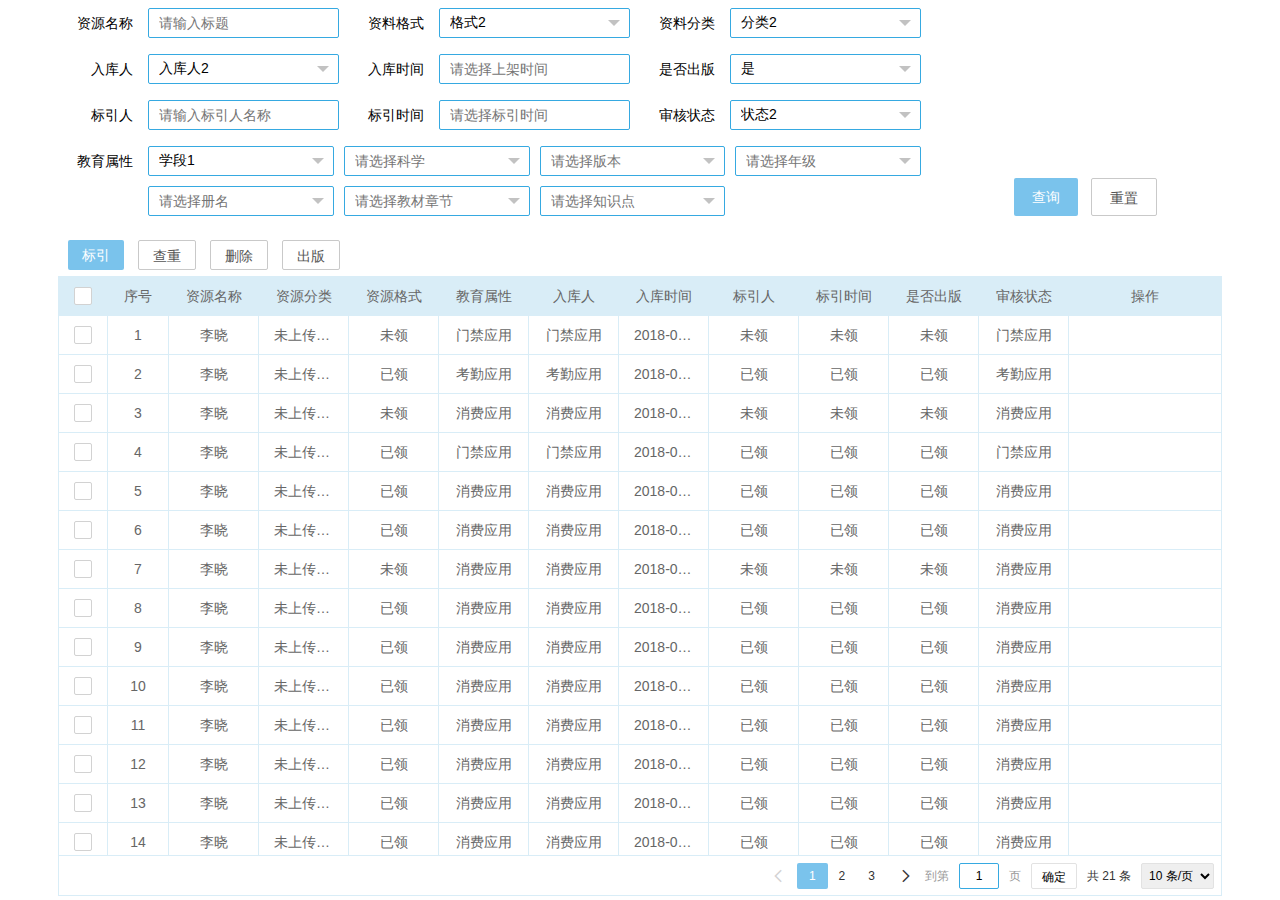
==== commit 2307c357: "优化样式" ====
--- a/page/resourceJg.html
+++ b/page/resourceJg.html
@@ -183,8 +183,8 @@
                         <div class="layui-col-md12">
                             <div class="layui-form-item dFlex">
                                 <label class="layui-form-label">教育属性</label>
-                                <div class="flexOne">
-                                    <div class="layui-input-inline">
+                                <div class="layui-row flexOne layui-col-space10">
+                                    <div class="layui-col-md3">
                                         <select name="quiz1">
                                             <option value="">请选择学段</option>
                                             <option value="1" selected="">学段1</option>
@@ -192,7 +192,7 @@
                                             <option value="3">学段3</option>
                                         </select>
                                     </div>
-                                    <div class="layui-input-inline">
+                                    <div class="layui-col-md3">
                                         <select name="quiz2">
                                             <option value="">请选择科学</option>
                                             <option value="1">科学1</option>
@@ -202,7 +202,7 @@
                                             <option value="5">科学5</option>
                                         </select>
                                     </div>
-                                    <div class="layui-input-inline">
+                                    <div class="layui-col-md3">
                                         <select name="quiz3">
                                             <option value="">请选择版本</option>
                                             <option value="1">版本1</option>
@@ -210,7 +210,7 @@
                                             <option value="3">版本3</option>
                                         </select>
                                     </div>
-                                    <div class="layui-input-inline">
+                                    <div class="layui-col-md3">
                                         <select name="quiz4">
                                             <option value="">请选择年级</option>
                                             <option value="1">年级1</option>
@@ -218,7 +218,7 @@
                                             <option value="3">年级3</option>
                                         </select>
                                     </div>
-                                    <div class="layui-input-inline">
+                                    <div class="layui-col-md3">
                                         <select name="quiz5">
                                             <option value="">请选择册名</option>
                                             <option value="1">册名1</option>
@@ -226,7 +226,7 @@
                                             <option value="3">册名3</option>
                                         </select>
                                     </div>
-                                    <div class="layui-input-inline">
+                                    <div class="layui-col-md3">
                                         <select name="quiz6">
                                             <option value="">请选择教材章节</option>
                                             <option value="1">教材章节1</option>
@@ -234,7 +234,7 @@
                                             <option value="3">教材章节3</option>
                                         </select>
                                     </div>
-                                    <div class="layui-input-inline">
+                                    <div class="layui-col-md3">
                                         <select name="quiz7">
                                             <option value="">请选择知识点</option>
                                             <option value="1">知识点1</option>
--- a/css/common.css
+++ b/css/common.css
@@ -25,15 +25,22 @@
 }
 .layui-layout-left a i{
     font-style: normal;
-    font-weight: normal;
+    font-size: 22px;
+    color: #fff;
+    font-weight: bold;
+    vertical-align: middle;
+    margin-left: 10px;
 }
 .layui-nav .layui-nav-item a{
     color: #fff!important;
     position: relative;
     z-index: 1;
 }
-.layui-nav-bar{
+.layui-bg-blue .layui-nav-bar{
     top: 55px!important;
+}
+.layui-layout-right .layui-nav-bar{
+    display: none!important;
 }
 .layui-bg-blue .layui-nav-bar, .layui-bg-blue .layui-nav-itemed:after, .layui-bg-blue .layui-this:after{
     background-color:RGBA(30, 143, 198, 1);
@@ -50,7 +57,7 @@
 }
 .layui-layout-left a img{
     vertical-align: middle;
-    height: 44px;
+    height: 58px;
     margin-bottom: 4px;
     margin-right: 10px;
 }
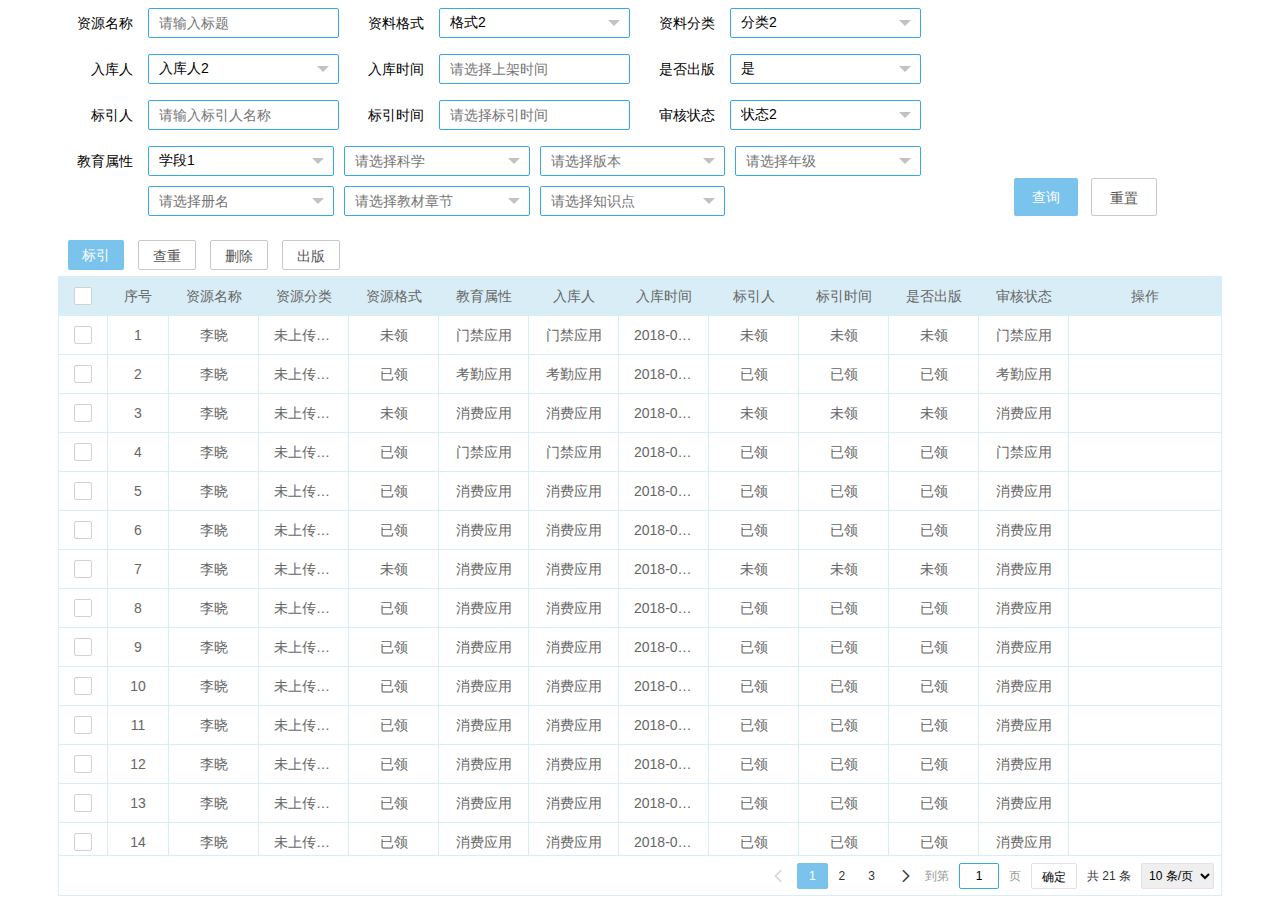
==== commit 4213df5f: "优化样式" ====
--- a/page/resourceJg.html
+++ b/page/resourceJg.html
@@ -314,8 +314,6 @@
         var limitArr =[10,20,30];
         var urls = '../tableJson.js';
         com.tableRender('#layui-table','tableId','full-53',limitArr,urls,arr);//加载表格,注意tableId是自定义的，在表格重载需要！！
-        getHeight()
-
         //复选方法监听    自定义数组
         var ids = null;
         var flag = true
@@ -358,6 +356,7 @@
                 }
             }
         });
+        getHeight()
         //标引
         $("#by-btn").click(function(){
             var checkStatus = table.checkStatus('tableId');
--- a/css/common.css
+++ b/css/common.css
@@ -22,6 +22,13 @@
     color: #fff;
     font-size: 20px;
     font-weight: 600;
+}
+.layui-layout-left a em{
+    display: inline-block;
+    width: 1px;
+    height: 50px;
+    background: #fff;
+    vertical-align: middle;
 }
 .layui-layout-left a i{
     font-style: normal;
